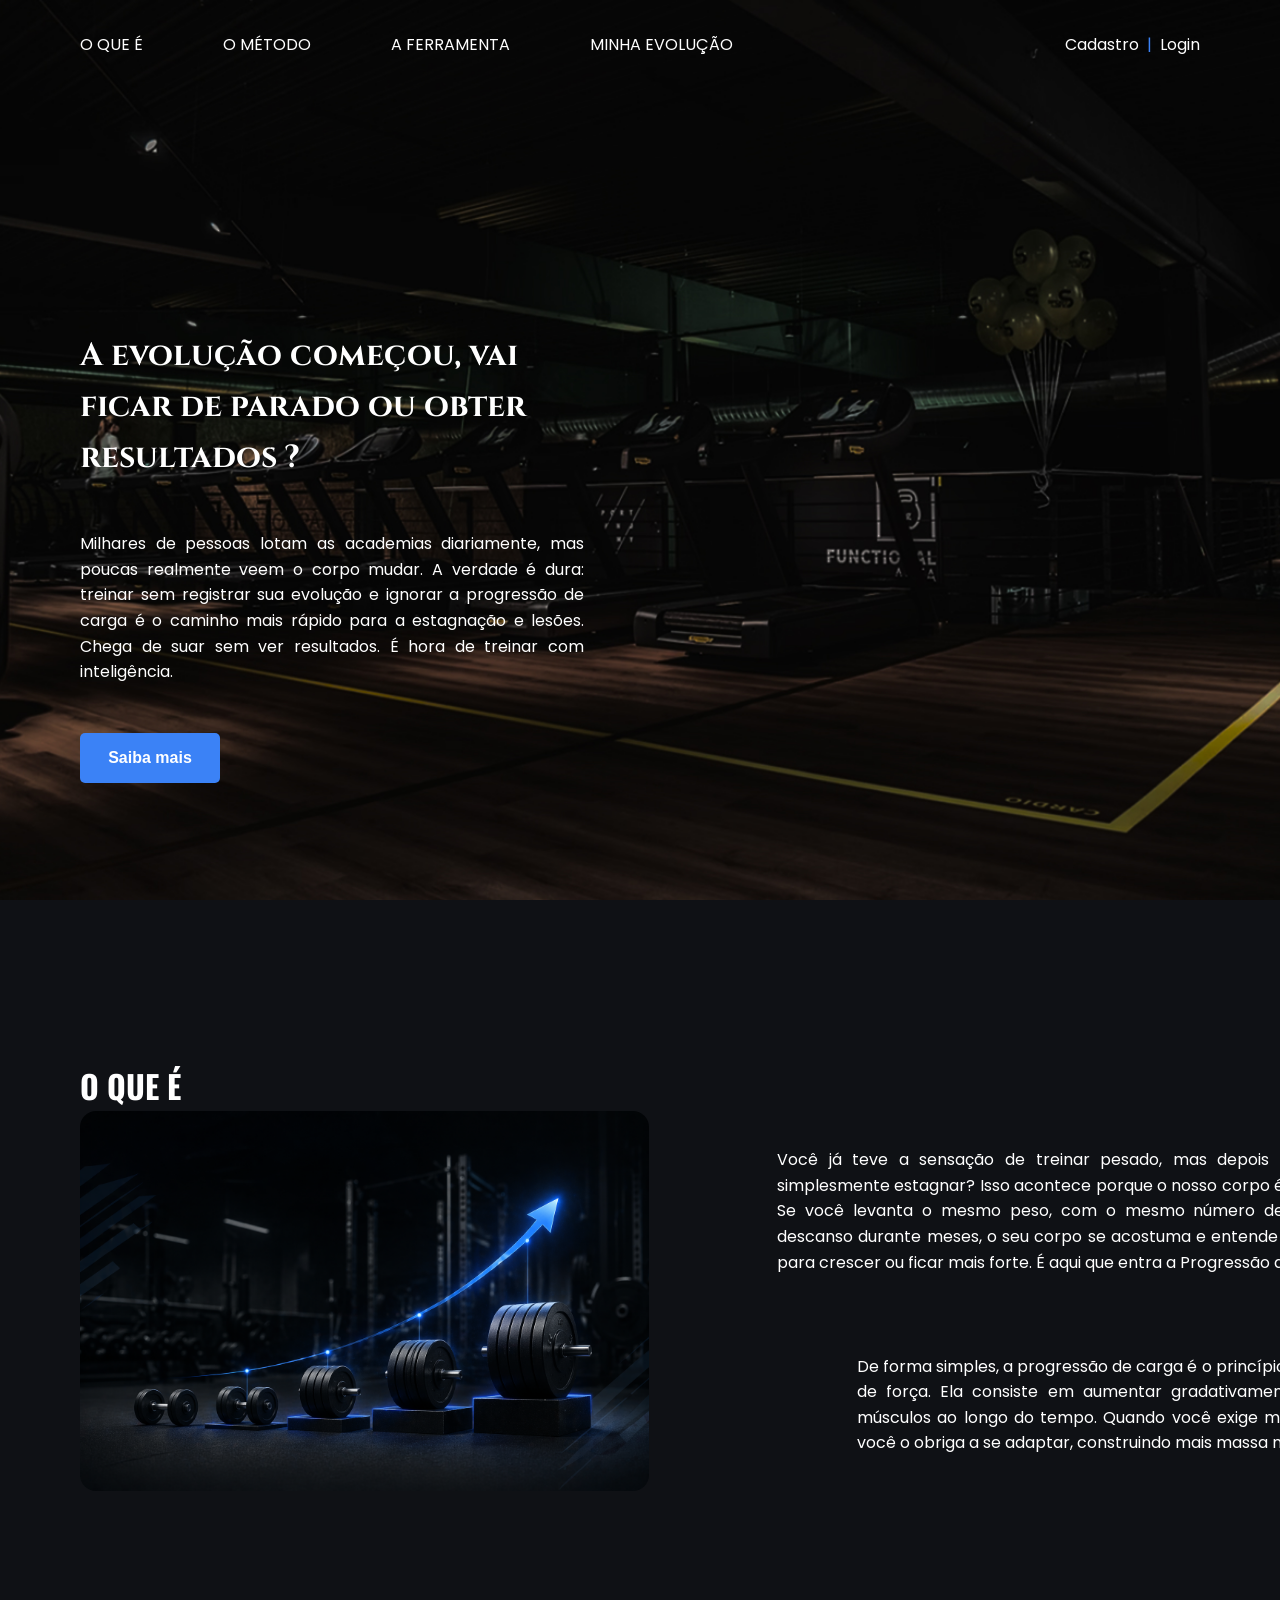
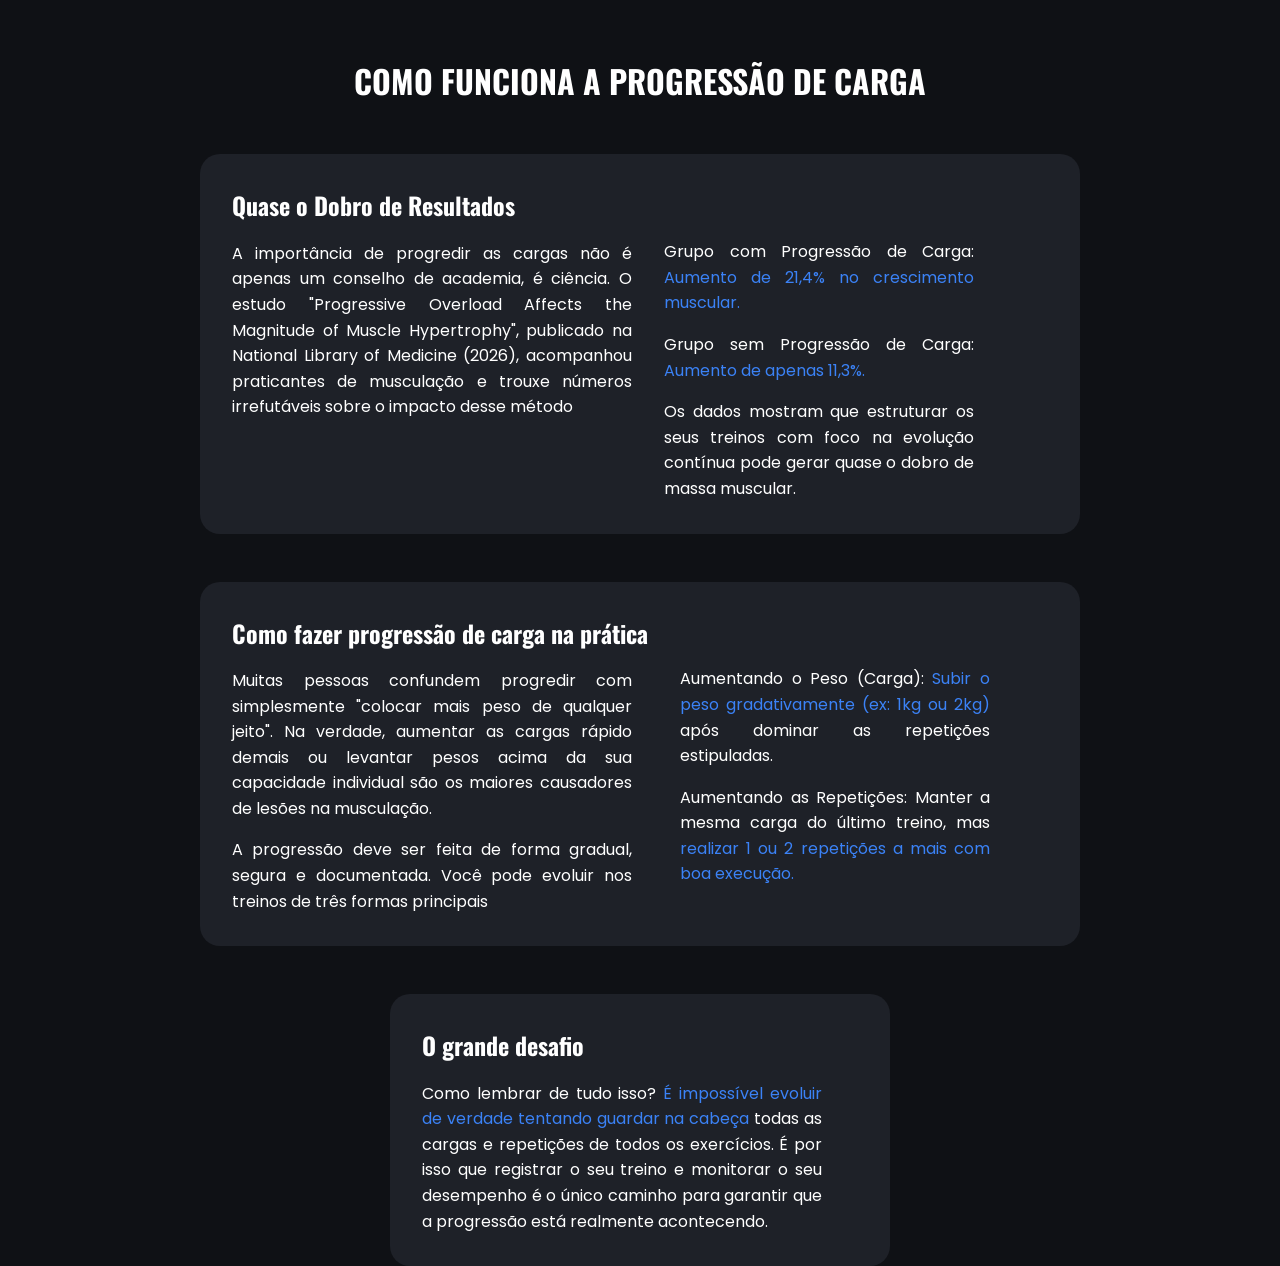
==== website/public/index.html @ 07f5a895 "feat: adicionando index.html, global css e index.css, site disponível até como funciona a progressão" ====
<!DOCTYPE html>
<html lang="en">

<head>
    <!-- Meta -->
    <meta charset="UTF-8"> <!--UTF-8 utilizado para codificação de caracteres-->
    <meta name="viewport" content="width=device-width, initial-scale=1.0"> <!--Responsividade-->

    <!-- Adicionados para gerenciar meta dados da página HTML -->
    <meta name="description" content="Site para registro de progressão de carga voltado para praticantes de academia">
    <meta http-equiv="X-UA-Compatible" content="ie=edge">
    <!-- Força navegador emular utilizando o motor mais moderno possível -->
    <meta name="keywords" content="academia, gym, myGym, progressão de carga, ">
    <!--Palavras chaves para o site ser encontrado-->

    <!-- Titúlo do site -->
    <title>My Gym</title>

    <!-- Style CSS -->
    <link rel="stylesheet" href="css/global.css">
    <link rel="stylesheet" href="css/index.css">
</head>

<body>
    <div class="container_hero">
        <header>
            <nav>
                <ul class="menu_item">
                    <li class="list_item"> <a href="">O que é</a></li>
                    <li class="list_item"><a href="">O método</a></li>
                    <li class="list_item"><a href="">A ferramenta</a></li>
                    <li class="list_item"><a href="">Minha evolução</a></li>
                </ul>
                <ul class="menu_item menu_login">
                    <li class="list_item"><a href="">Cadastro</a></li>
                    <li class="list_item highlight_color">|</li>
                    <li class="list_item"><a href="">Login</a></li>
                </ul>
            </nav>
        </header>

        <section class="content_hero">
            <h1 class="title_hero">A evolução começou, vai ficar de parado ou obter resultados ?</h1>
            <p class="text_hero">Milhares de pessoas lotam as academias diariamente, mas poucas realmente veem o
                corpo mudar. A verdade é dura: treinar sem registrar sua evolução e ignorar a progressão de carga é
                o caminho mais rápido para a estagnação e lesões. Chega de suar sem ver resultados. É hora de
                treinar com inteligência.</p>
            <button class="button">Saiba mais</button>
        </section>
    </div>

    <main>
        <article class="container_what">
            <div>
                <h1>O QUE É</h1>
                <figure>
                    <img src="assets/imagem_progressa_peso.png" title="Progressão de carga"
                        alt="Anilhas aumentando o peso">
                </figure>
            </div>

            <section class="section_what">
                <p>Você já teve a sensação de treinar pesado, mas depois de algumas semanas o seu corpo simplesmente
                    estagnar? Isso acontece porque o nosso corpo é uma máquina de adaptação incrível. Se você levanta o
                    mesmo peso, com o mesmo número de repetições e o mesmo tempo de descanso durante meses, o seu corpo
                    se acostuma e entende que não precisa mais gastar energia para crescer ou ficar mais forte. É aqui
                    que entra a Progressão de Carga.</p>

                <p>De forma simples, a progressão de carga é o princípio fundamental da musculação e do treinamento de
                    força. Ela consiste em aumentar gradativamente o estímulo e o desafio imposto aos seus músculos ao
                    longo do tempo. Quando você exige mais do seu corpo do que ele está acostumado, você o obriga a se
                    adaptar, construindo mais massa muscular e ganhando mais força.</p>
            </section>
        </article>

        <article class="container_progression">
            <h1>COMO FUNCIONA A PROGRESSÃO DE CARGA</h1>
            <section class="card_progression">
                <div class="content_progression">
                    <h2>Quase o Dobro de Resultados</h2>
                    <p>A importância de progredir as cargas não é apenas um conselho de academia, é ciência. O estudo
                        "Progressive Overload Affects the Magnitude of Muscle Hypertrophy", publicado na National
                        Library of Medicine (2026), acompanhou praticantes de musculação e trouxe números irrefutáveis
                        sobre o impacto desse método</p>
                </div>
                <div class="content_progression_response">
                    <p>Grupo com Progressão de Carga: <span class="highlight_color">Aumento de 21,4% no crescimento muscular.</span></p>
                    <p>Grupo sem Progressão de Carga: <span class="highlight_color">Aumento de apenas 11,3%.</span></p>
                    <p>Os dados mostram que estruturar os seus treinos com foco na evolução contínua pode gerar quase o
                        dobro de massa muscular.</p>
                </div>
            </section>
            <section class="card_progression">
                <div class="content_progression">
                    <h2>Como fazer progressão de carga na prática</h2>
                    <p>Muitas pessoas confundem progredir com simplesmente "colocar mais peso de qualquer jeito". Na
                        verdade, aumentar as cargas rápido demais ou levantar pesos acima da sua capacidade individual
                        são os maiores causadores de lesões na musculação.</p>
                    <p>A progressão deve ser feita de forma gradual, segura e documentada. Você pode evoluir nos treinos
                        de três formas principais</p>
                </div>
                <div class="content_progression_response">
                    <p>Aumentando o Peso (Carga): <span class="highlight_color">Subir o peso gradativamente (ex: 1kg ou 2kg) </span>após dominar
                        as repetições estipuladas.</p>
                    <p>Aumentando as Repetições: Manter a mesma carga do último treino, mas <span class="highlight_color">realizar 1 ou 2
                            repetições a mais com boa execução.</span></p>
                </div>
            </section>
            <section class="card_progression card_progression_less">
                <div class="content_progression">
                    <h2>O grande desafio</h2>
                    <p>Como lembrar de tudo isso? <span class="highlight_color">É impossível evoluir de verdade tentando guardar na cabeça</span> todas as cargas e repetições de todos os exercícios. É por isso que registrar o seu treino e monitorar o seu desempenho é o único caminho para garantir que a progressão está realmente acontecendo.</p>
                </div>
            </section>
        </article>

    </main>
</body>

</html>
---- website/public/css/global.css ----
* {
    margin: 0;
    padding: 0;
    list-style-type: none;
    text-decoration: none;
    box-sizing: border-box;
}
---- website/public/css/index.css ----
@import url('https://fonts.googleapis.com/css2?family=Montserrat:ital,wght@0,100..900;1,100..900&display=swap');
@import url('https://fonts.googleapis.com/css2?family=Montserrat:ital,wght@0,100..900;1,100..900&family=Oswald:wght@200..700&display=swap');
@import url('https://fonts.googleapis.com/css2?family=Cinzel:wght@400..900&family=Montserrat:ital,wght@0,100..900;1,100..900&family=Oswald:wght@200..700&display=swap');
@import url('https://fonts.googleapis.com/css2?family=Cinzel:wght@400..900&family=Montserrat:ital,wght@0,100..900;1,100..900&family=Oswald:wght@200..700&family=Poppins:ital,wght@0,100;0,200;0,300;0,400;0,500;0,600;0,700;0,800;0,900;1,100;1,200;1,300;1,400;1,500;1,600;1,700;1,800;1,900&display=swap');

/* Colocando as variáveis de cores */
:root {
    --bg-primary: #0F1115;
    --bg-secondary: #1E2128;
    --highlight-color: #3B82F6;
    --highlight-color-hover: #60A5FA;
    --text-dark: #FFF
}


/* Estilizando cor de fundo do body */
body {
    background-color: var(--bg-primary);
}

/* Estilizando cor do texto */
h1,
p,
li,
a,
h2 {
    color: var(--text-dark);
    line-height: 1.6;
}

/* Estilizando tamanho da fonte, alinhamento e qual fonte será utilizada no pagrafo e lista */
p,
li {
    text-align: justify;
    font-size: 1rem;
    font-family: poppins, Arial, Helvetica, sans-serif;
}


/* Estilizando tamanho da fonte e familia do h1 */
h1 {
    font-size: 2rem;
    font-family: oswald, Arial, Helvetica, sans-serif;
    font-weight: bold;
}

h2 {
    font-size: 1.5rem;
    font-family: oswald, Arial, Helvetica, sans-serif;
    font-weight: bold;
}

/* Estilizando familida da fonte do titulo de destaque */
.title_hero {
    font-family: cinzel, Arial, Helvetica, sans-serif;
}

/* Transição para troca de cor */
a {
    transition: 0.5s;
}

/* Cor quando o usuário passar o mouse e transição para troca de cor */
a:hover {
    transition: 0.5s;
    color: var(--highlight-color-hover);
}

/* Button padrão */
.button {
    background-color: var(--highlight-color);
    color: var(--text-dark);
    border: none;
    border-radius: 5px;
    padding: 1rem;
    width: 140px;
    font-weight: bold;
    font-size: 1rem;
    transition: 0.5s;
    cursor: pointer;
}

/* Margin padrão */
nav,
.content_hero,
.container_what {
    margin: 0 5rem;
}

/* Button hover padrão */
.button:hover {
    background-color: var(--highlight-color-hover);
    transition: 0.5s;
}

/* Começo das estilizações por body */

/* Estilização container hero */
.container_hero {
    height: 100vh;
    width: 100%;
    background-image: url('../assets/gym_hero.jpg');
    background-size: cover;
    background-position: center;
    background-repeat: no-repeat;
    display: flex;
    flex-direction: column;
    gap: 15rem;
    margin-bottom: 10rem;
}

/* Estilização da nav bar */
nav {
    display: flex;
    justify-content: space-between;
    padding: 2rem 0;
}

/* Estilização dos itens do menu da nav bar */
.menu_item {
    display: flex;
    justify-content: space-around;
    gap: 5rem;
    text-transform: uppercase;
}

/* Estilização do login */
.menu_login {
    gap: 0.5rem;
    text-transform: none;
}

/* Estilização do "|" */
.highlight_color {
    color: var(--highlight-color);
}


/* Conteudo da hero, texto contextualizando */
.content_hero {
    display: flex;
    flex-direction: column;
    gap: 1rem;
    width: 31.5rem;
    gap: 3rem;
}

/* Estilização do main */
main {
    display: flex;
    flex-direction: column;
    gap: 10rem;
}


/* Começo da estilização da seção O que é */

/* Estilização do container o que é */
.container_what {
    display: flex;
    gap: 3rem;
}

/* Seção do o que é, onde contém os textos */
.section_what {
    display: flex;
    flex-direction: column;
    justify-content: space-around;
    align-items: center;
    margin-top: 3rem;
}

/* Limitando largura dos textos */
.section_what p {
    width: 50rem;
}

/* Margin no ultimo p */
.section_what p:last-child {
    margin-left: 10rem;
}

/* Configuração da imagem */
.container_what img {
    width: 569px;
    height: 380px;
    border-radius: 1rem;
}

/* Começo da seção como funciona a progressão de carga */
.container_progression {
    display: flex;
    flex-direction: column;
    gap: 3rem;
    justify-content: center;
    align-items: center;
}

.card_progression {
    background-color: var(--bg-secondary);
    padding: 2rem;
    width: 880px;
    border-radius: 20px;
    display: flex;
    gap: 2rem;
}

.content_progression_response,
.content_progression {
    display: flex;
    flex-direction: column;
    gap: 1rem;
}

.card_progression_less {
    width: 500px;
}

.card_progression p {
    width: 400px;
}

.content_progression_response {
    margin-top: 3.3rem;
}

.content_progression_response p {
    width: 310px;
}
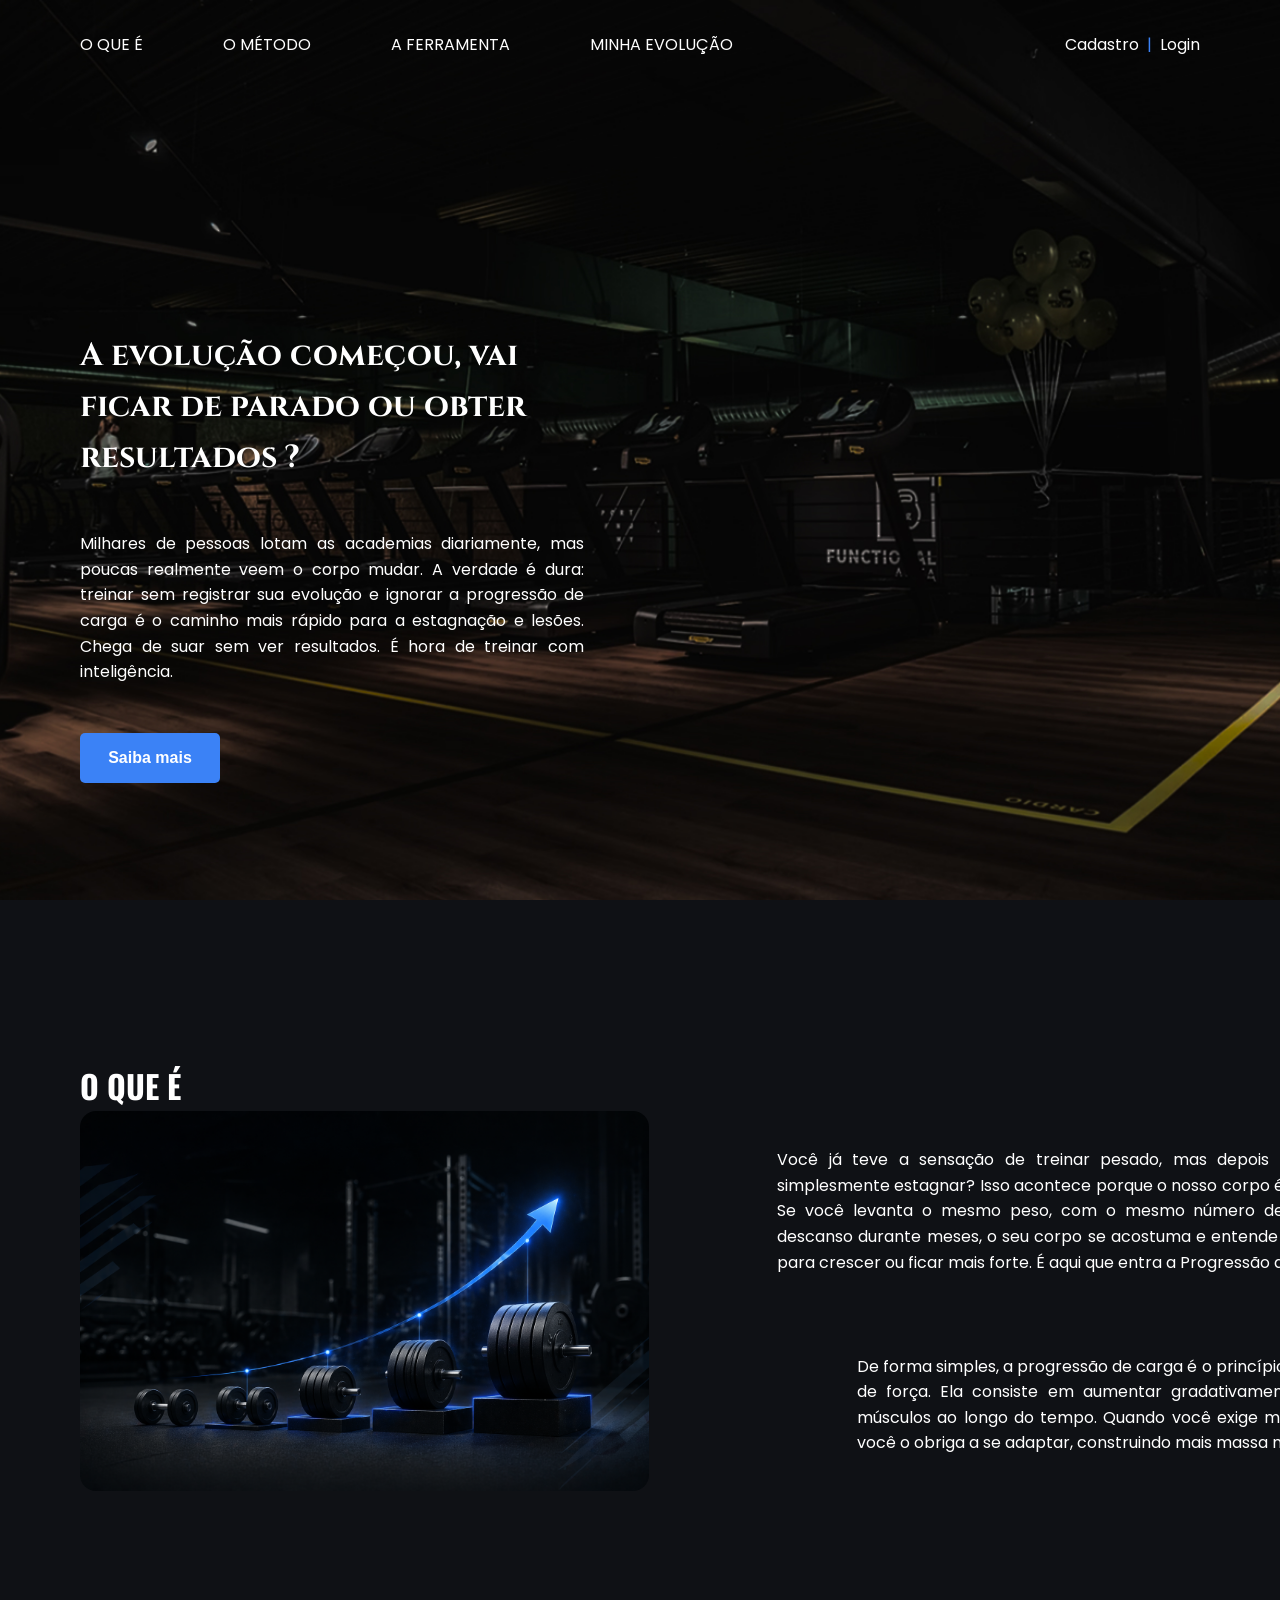
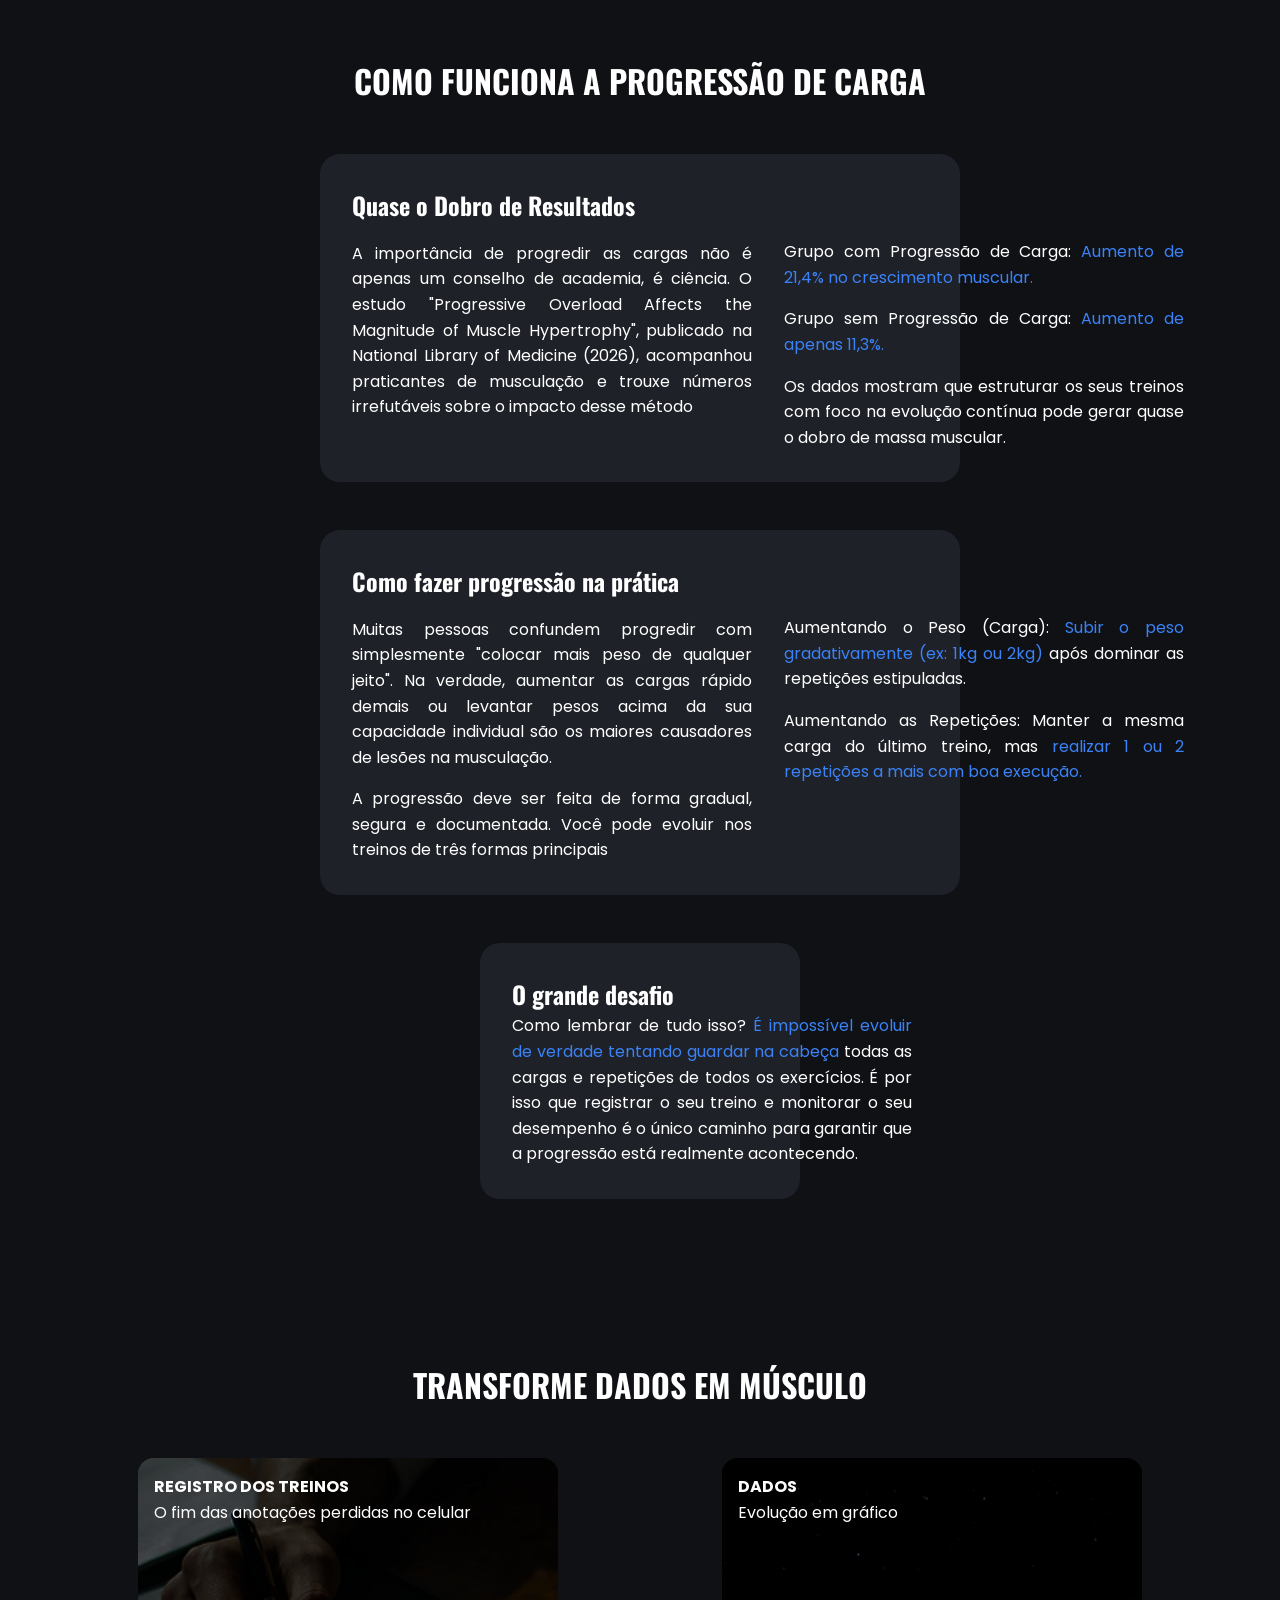
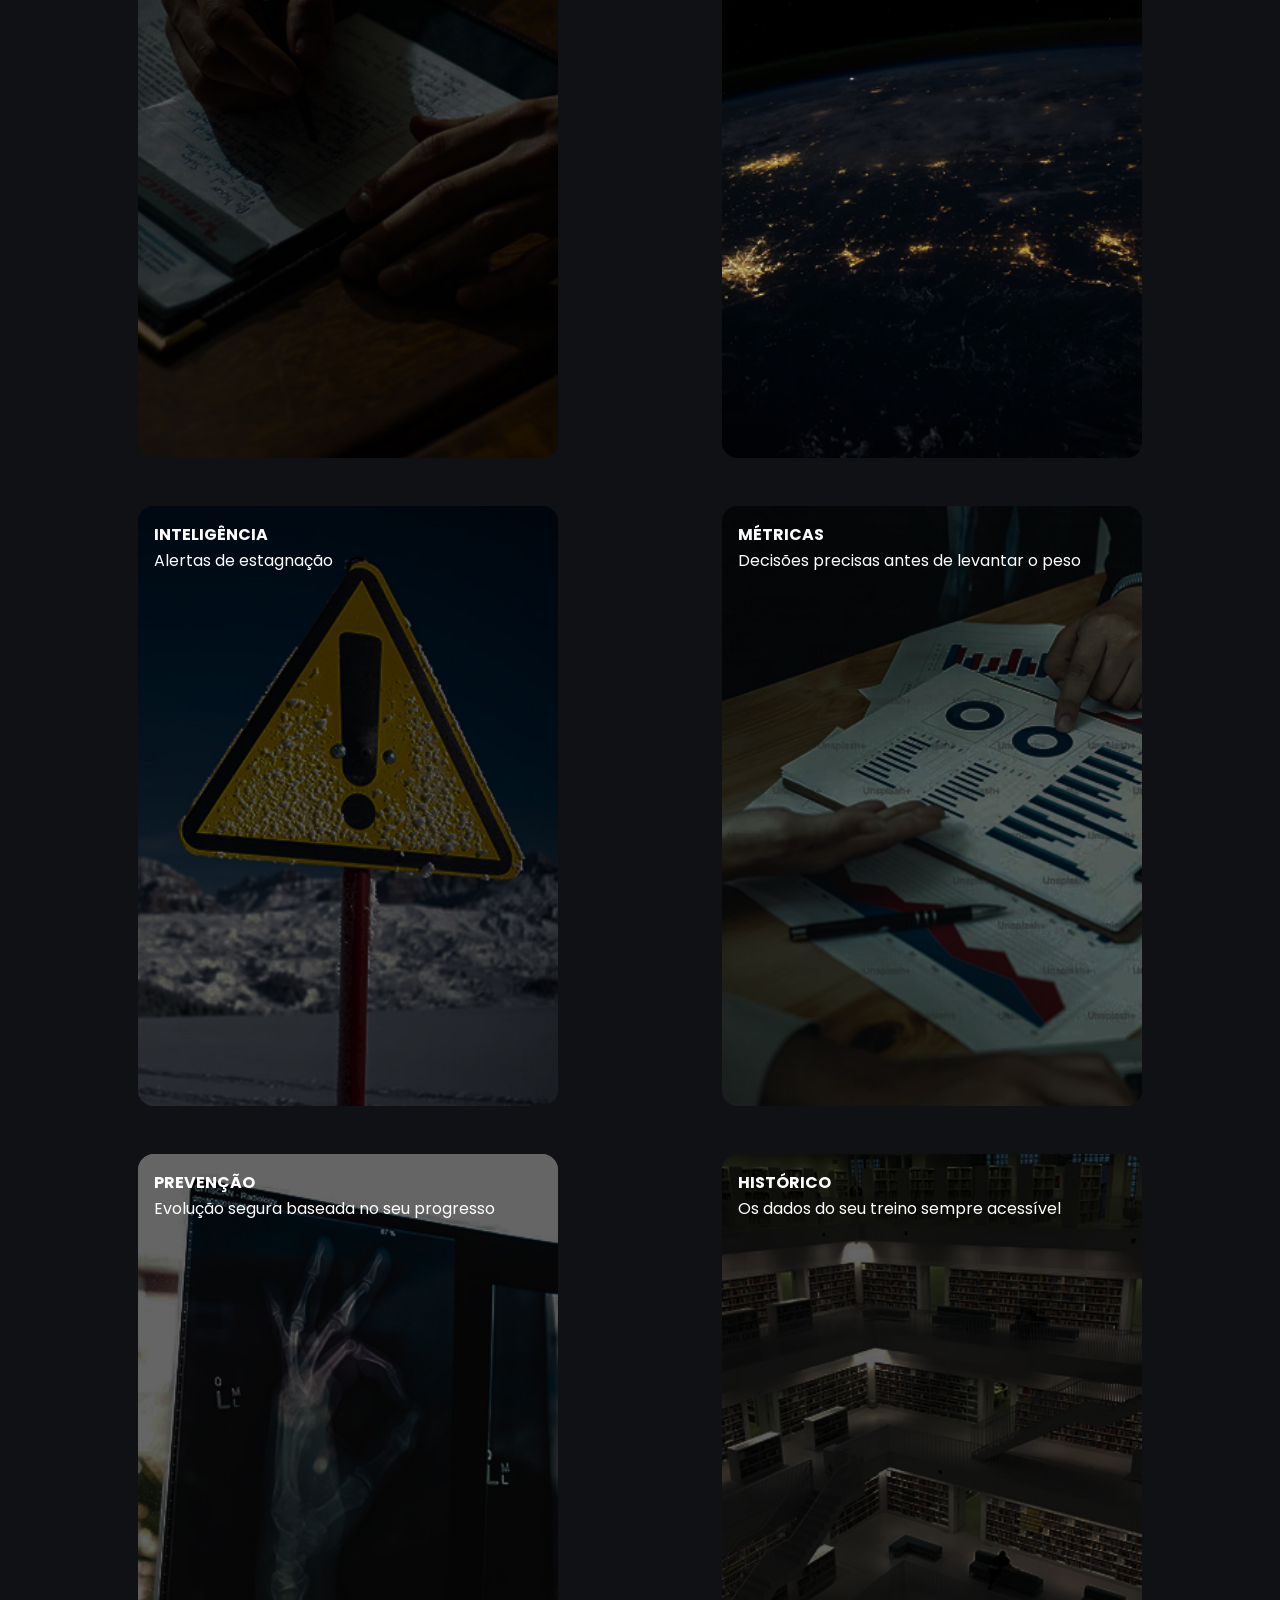
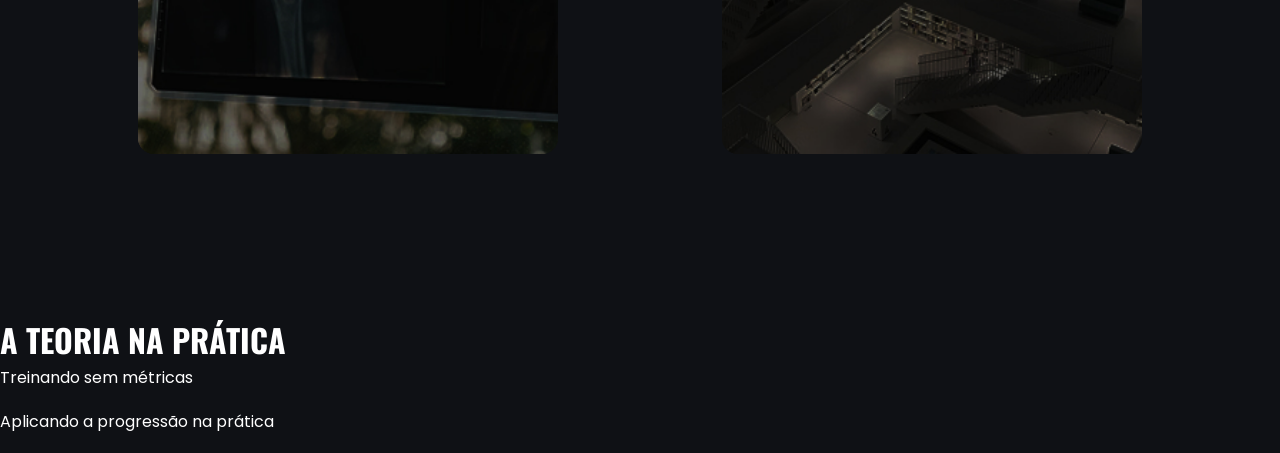
==== commit 63d7ffb4: "feat: adicionando as duas ultimas seções de conteúdo do site no html, estilizando a seção sobre a fe" ====
--- a/website/public/index.html
+++ b/website/public/index.html
@@ -84,7 +84,8 @@
                         sobre o impacto desse método</p>
                 </div>
                 <div class="content_progression_response">
-                    <p>Grupo com Progressão de Carga: <span class="highlight_color">Aumento de 21,4% no crescimento muscular.</span></p>
+                    <p>Grupo com Progressão de Carga: <span class="highlight_color">Aumento de 21,4% no crescimento
+                            muscular.</span></p>
                     <p>Grupo sem Progressão de Carga: <span class="highlight_color">Aumento de apenas 11,3%.</span></p>
                     <p>Os dados mostram que estruturar os seus treinos com foco na evolução contínua pode gerar quase o
                         dobro de massa muscular.</p>
@@ -92,7 +93,7 @@
             </section>
             <section class="card_progression">
                 <div class="content_progression">
-                    <h2>Como fazer progressão de carga na prática</h2>
+                    <h2>Como fazer progressão na prática</h2>
                     <p>Muitas pessoas confundem progredir com simplesmente "colocar mais peso de qualquer jeito". Na
                         verdade, aumentar as cargas rápido demais ou levantar pesos acima da sua capacidade individual
                         são os maiores causadores de lesões na musculação.</p>
@@ -100,20 +101,104 @@
                         de três formas principais</p>
                 </div>
                 <div class="content_progression_response">
-                    <p>Aumentando o Peso (Carga): <span class="highlight_color">Subir o peso gradativamente (ex: 1kg ou 2kg) </span>após dominar
+                    <p>Aumentando o Peso (Carga): <span class="highlight_color">Subir o peso gradativamente (ex: 1kg ou
+                            2kg) </span>após dominar
                         as repetições estipuladas.</p>
-                    <p>Aumentando as Repetições: Manter a mesma carga do último treino, mas <span class="highlight_color">realizar 1 ou 2
+                    <p>Aumentando as Repetições: Manter a mesma carga do último treino, mas <span
+                            class="highlight_color">realizar 1 ou 2
                             repetições a mais com boa execução.</span></p>
                 </div>
             </section>
             <section class="card_progression card_progression_less">
-                <div class="content_progression">
+                <div>
                     <h2>O grande desafio</h2>
-                    <p>Como lembrar de tudo isso? <span class="highlight_color">É impossível evoluir de verdade tentando guardar na cabeça</span> todas as cargas e repetições de todos os exercícios. É por isso que registrar o seu treino e monitorar o seu desempenho é o único caminho para garantir que a progressão está realmente acontecendo.</p>
-                </div>
-            </section>
-        </article>
-
+                    <p>Como lembrar de tudo isso? <span class="highlight_color">É impossível evoluir de verdade tentando
+                            guardar na cabeça</span> todas as cargas e repetições de todos os exercícios. É por isso que
+                        registrar o seu treino e monitorar o seu desempenho é o único caminho para garantir que a
+                        progressão está realmente acontecendo.</p>
+                </div>
+            </section>
+        </article>
+
+        <article class="container_tool">
+            <h1>TRANSFORME DADOS EM MÚSCULO</h1>
+            <div class="container_card_data">
+                <div class="card_data register">
+                    <div class="content_data">
+                        <p class="bolder">REGISTRO DOS TREINOS</p>
+                        <p class="context">O fim das anotações perdidas no celular</p>
+                        <p class="desc"> Suas anotações de treinos ficam organizadas em um só lugar, sem risco de perder
+                            informações importantes. Acesse seu histórico sempre que precisar e acompanhe sua evolução
+                            com clareza.</p>
+                    </div>
+                </div>
+                <div class="card_data data">
+                    <div class="content_data">
+                        <p class="bolder">DADOS</p>
+                        <p class="context">Evolução em gráfico</p>
+                        <p class="desc"> Transforme seus treinos em dados visuais. Com nossos gráficos de linhas e
+                            barras mostraram sua evolução em cargas e repetições, facilitando a identificação de
+                            progresso ou estagnação.
+                        </p>
+                    </div>
+                </div>
+                <div class="card_data intelligent">
+                    <div class="content_data">
+                        <p class="bolder">INTELIGÊNCIA</p>
+                        <p class="context">Alertas de estagnação</p>
+                        <p class="desc">Nosso sistema analisa seu desempenho e identifica semanas que voce não progrediu
+                            ou regrediu, gerando alertas quando ocorrer, para voce analisar o motivo daquele desempenho
+                        </p>
+                    </div>
+                </div>
+                <div class="card_data metric">
+                    <div class="content_data">
+                        <p class="bolder">MÉTRICAS</p>
+                        <p class="context">Decisões precisas antes de levantar o peso</p>
+                        <p class="desc">Acompanhe indicadores importantes do seu treino e tome decisões mais assertivas.
+                            Nosso sistema deixa seu desempenho centralizado e as informações claras, possibilidando uma
+                            leitura rápida</p>
+                    </div>
+                </div>
+                <div class="card_data prevetion">
+                    <div class="content_data">
+                        <p class="bolder">PREVENÇÃO</p>
+                        <p class="context">Evolução segura baseada no seu progresso
+                        </p>
+                        <p class="desc">Evite lesões e treinos exagerados com base no seu histórico. Com um sistema
+                            visual, voce consegue identificar se consegue ou não realizar aquela carga, sem ficar no
+                            achismo de qual o seu peso ideal</p>
+                    </div>
+                </div>
+                <div class="card_data history">
+                    <div class="content_data">
+                        <p class="bolder">HISTÓRICO</p>
+                        <p class="context">Os dados do seu treino sempre acessível</p>
+                        <p class="desc">Tenha acesso completo ao seu histórico de treinos a qualquer momento. Consulte
+                            sessões anteriores, compare resultados e mantenha consistência na sua evolução.
+                        </p>
+                    </div>
+                </div>
+            </div>
+        </article>
+
+        <article class="container_evolution">
+            <h1>A TEORIA NA PRÁTICA</h1>
+            <section>
+                <div>
+                    <p>Treinando sem métricas</p>
+                    <figcaption>
+                        <img src="" alt="">
+                    </figcaption>
+                </div>
+                <div>
+                    <p>Aplicando a progressão na prática</p>
+                    <figcaption>
+                        <img src="" alt="">
+                    </figcaption>
+                </div>
+            </section>
+        </article>
     </main>
 </body>
 
--- a/website/public/css/index.css
+++ b/website/public/css/index.css
@@ -44,6 +44,8 @@
     font-weight: bold;
 }
 
+
+/* Estilizando o h2 */
 h2 {
     font-size: 1.5rem;
     font-family: oswald, Arial, Helvetica, sans-serif;
@@ -83,7 +85,8 @@
 /* Margin padrão */
 nav,
 .content_hero,
-.container_what {
+.container_what,
+.container_tool {
     margin: 0 5rem;
 }
 
@@ -91,6 +94,11 @@
 .button:hover {
     background-color: var(--highlight-color-hover);
     transition: 0.5s;
+}
+
+/* bolder */
+.bolder {
+    font-weight: bolder;
 }
 
 /* Começo das estilizações por body */
@@ -196,15 +204,18 @@
     align-items: center;
 }
 
+/* Cards explicando a progressão */
 .card_progression {
     background-color: var(--bg-secondary);
     padding: 2rem;
-    width: 880px;
+    width: 50%;
     border-radius: 20px;
     display: flex;
     gap: 2rem;
 }
 
+
+/* Conteúdo dos cards separado */
 .content_progression_response,
 .content_progression {
     display: flex;
@@ -212,18 +223,134 @@
     gap: 1rem;
 }
 
+
+/* Card menor */
 .card_progression_less {
-    width: 500px;
-}
-
+    width: 25%;
+}
+
+/* Largura do texto */
 .card_progression p {
     width: 400px;
 }
 
+/* Margin da resposta, essa é para nivelar os textos */
 .content_progression_response {
     margin-top: 3.3rem;
 }
 
-.content_progression_response p {
-    width: 310px;
+
+/* Container da parte falando sobre a ferramenta, 
+engloba container dos cards e h1 */
+.container_tool {
+    display: flex;
+    flex-direction: column;
+    gap: 3rem;
+    justify-content: center;
+}
+
+/* Centralizando h1 */
+.container_tool h1 {
+    text-align: center;
+}
+
+/* Container que cabe apenas os cards*/
+.container_card_data {
+    display: flex;
+    flex-wrap: wrap;
+    justify-content: space-around;
+    align-items: center;
+    gap: 3rem;
+}
+
+/* Colocando imagens de cada card */
+.register {
+    background-image: url('../assets/register.jpg');
+}
+
+.data {
+    background-image: url('../assets/data.jpg');
+}
+
+.intelligent {
+    background-image: url('../assets/alert.jpg');
+}
+
+.metric {
+    background-image: url('../assets/kpi.jpg');
+}
+
+.prevetion {
+    background-image: url('../assets/prevetion.jpg');
+}
+
+.history {
+    background-image: url('../assets/history.jpg');
+}
+
+/* Ajustando a imagem do card,
+altura, largura do card, borda arredondada,
+overflow hidden para não vazar o blur e a imagem dar zoom futuramente*/
+.card_data {
+    position: relative;
+    width: 420px;
+    height: 600px;
+    background-size: cover;
+    background-position: center;
+    border-radius: 1rem;
+    overflow: hidden;
+    padding: 1rem;
+}
+
+/* Criando pseudo elemento para ser o blur,
+posição absoluta, posiciona em cima do card_data
+transição para a animação 
+inset diz que tem um elemento ali e que ele prenche todo o espaço
+background inherit fala para pegar o background do card_data, como a imagem, cover, center*/
+.card_data::before {
+    content: "";
+    position: absolute;
+    inset: 0;
+    background: inherit;
+    filter: blur(0px);
+    transition: 1s;
+}
+
+/* Conteúdo do card */
+.content_data {
+    position: relative;
+    transition: 0.5s;
+    color: white;
+}
+
+/* Adicionando quando passa o mouse: 
+efeito de desfoque (blur),
+escurecendo a foto para facilitar leitura,
+aumentando a escada da foto, efeito de zoom da imagem por conta do overflow hidden*/
+.card_data:hover::before {
+    filter: blur(8px) brightness(0.5);
+    transform: scale(1.1);
+}
+
+/* Transição no context para ele não voltar direto */
+.card_data .context{
+    transition: 1s;
+}
+
+/* Tirando o context, efeito de sumindo */
+.card_data:hover .context{
+    transition: 1s;
+    opacity: 0;
+}
+
+/* Descrição presente no site, mas não podendo ser vista */
+.card_data .desc {
+    transition: 1s;
+    opacity: 0;
+}
+
+/* Descrição podendo ser vista qunado passa o mouse */
+.card_data:hover .desc {
+    opacity: 1;
+    transition: 1s;
 }
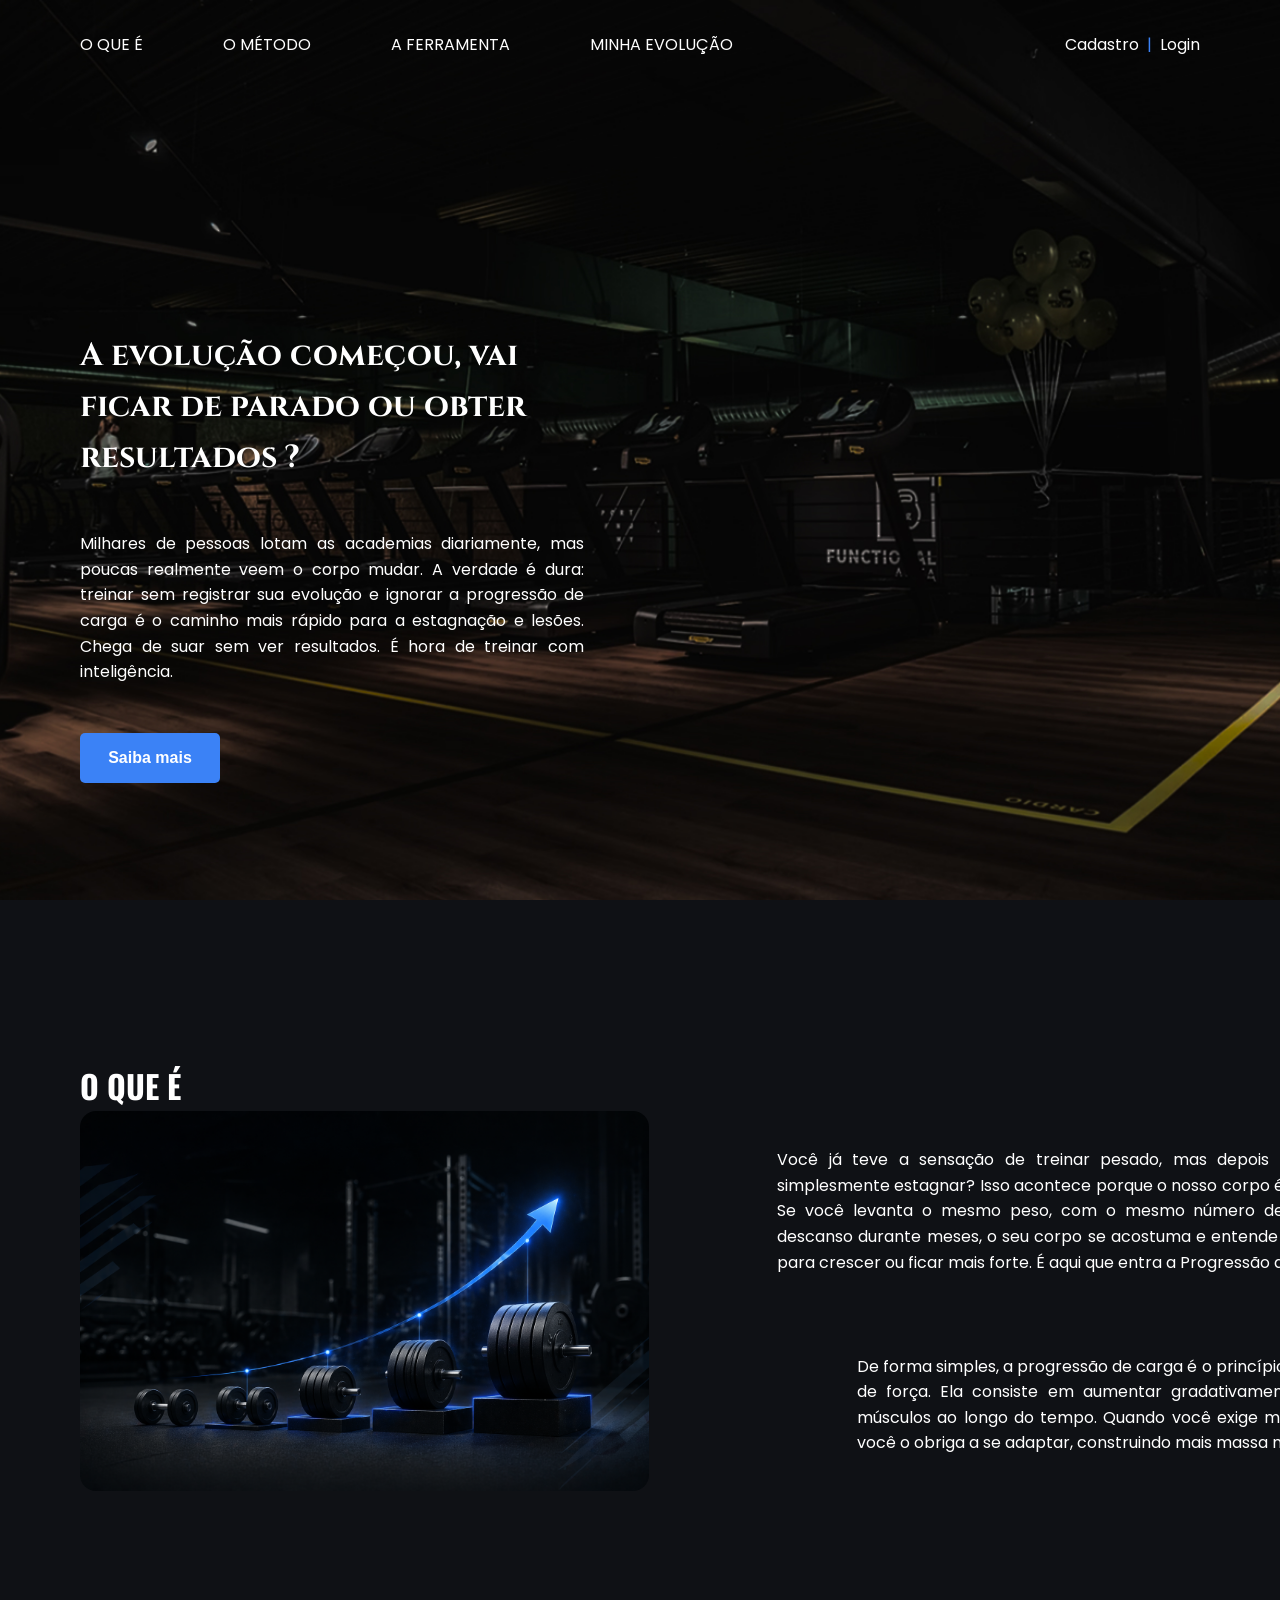
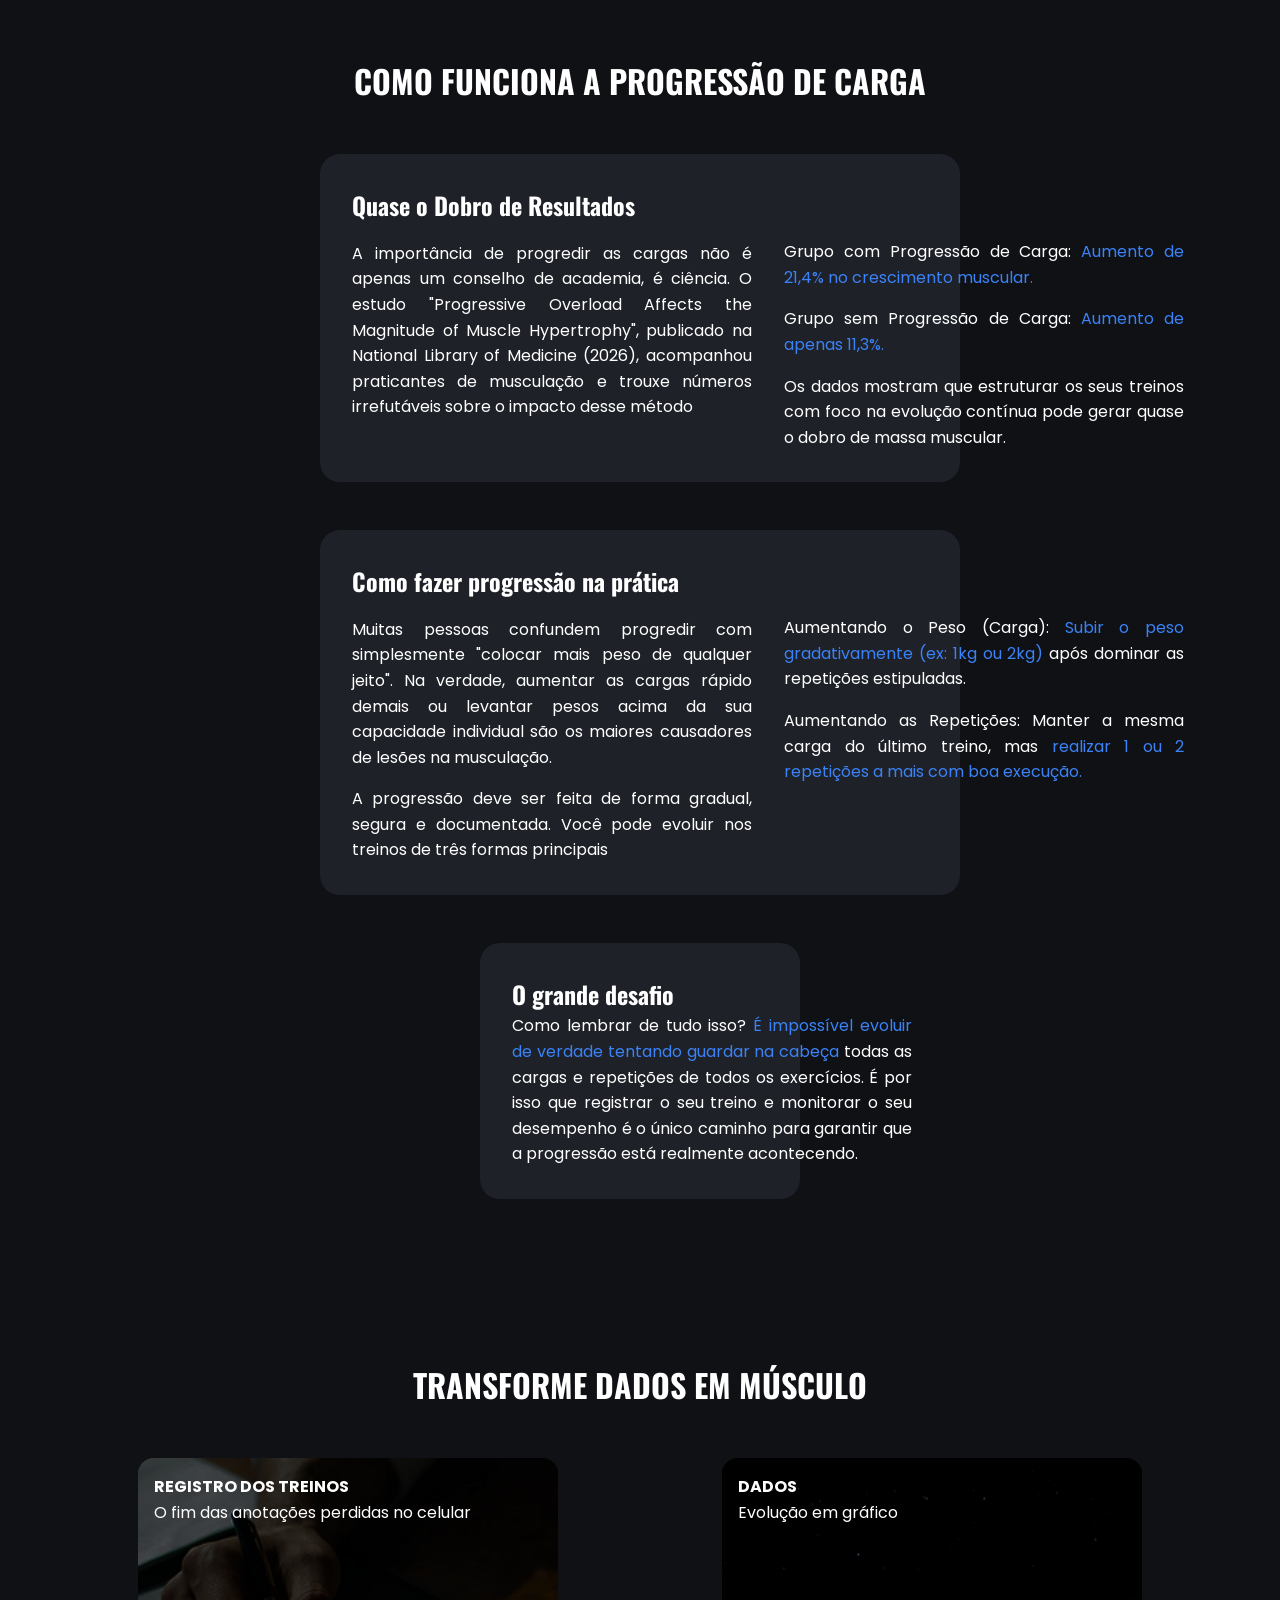
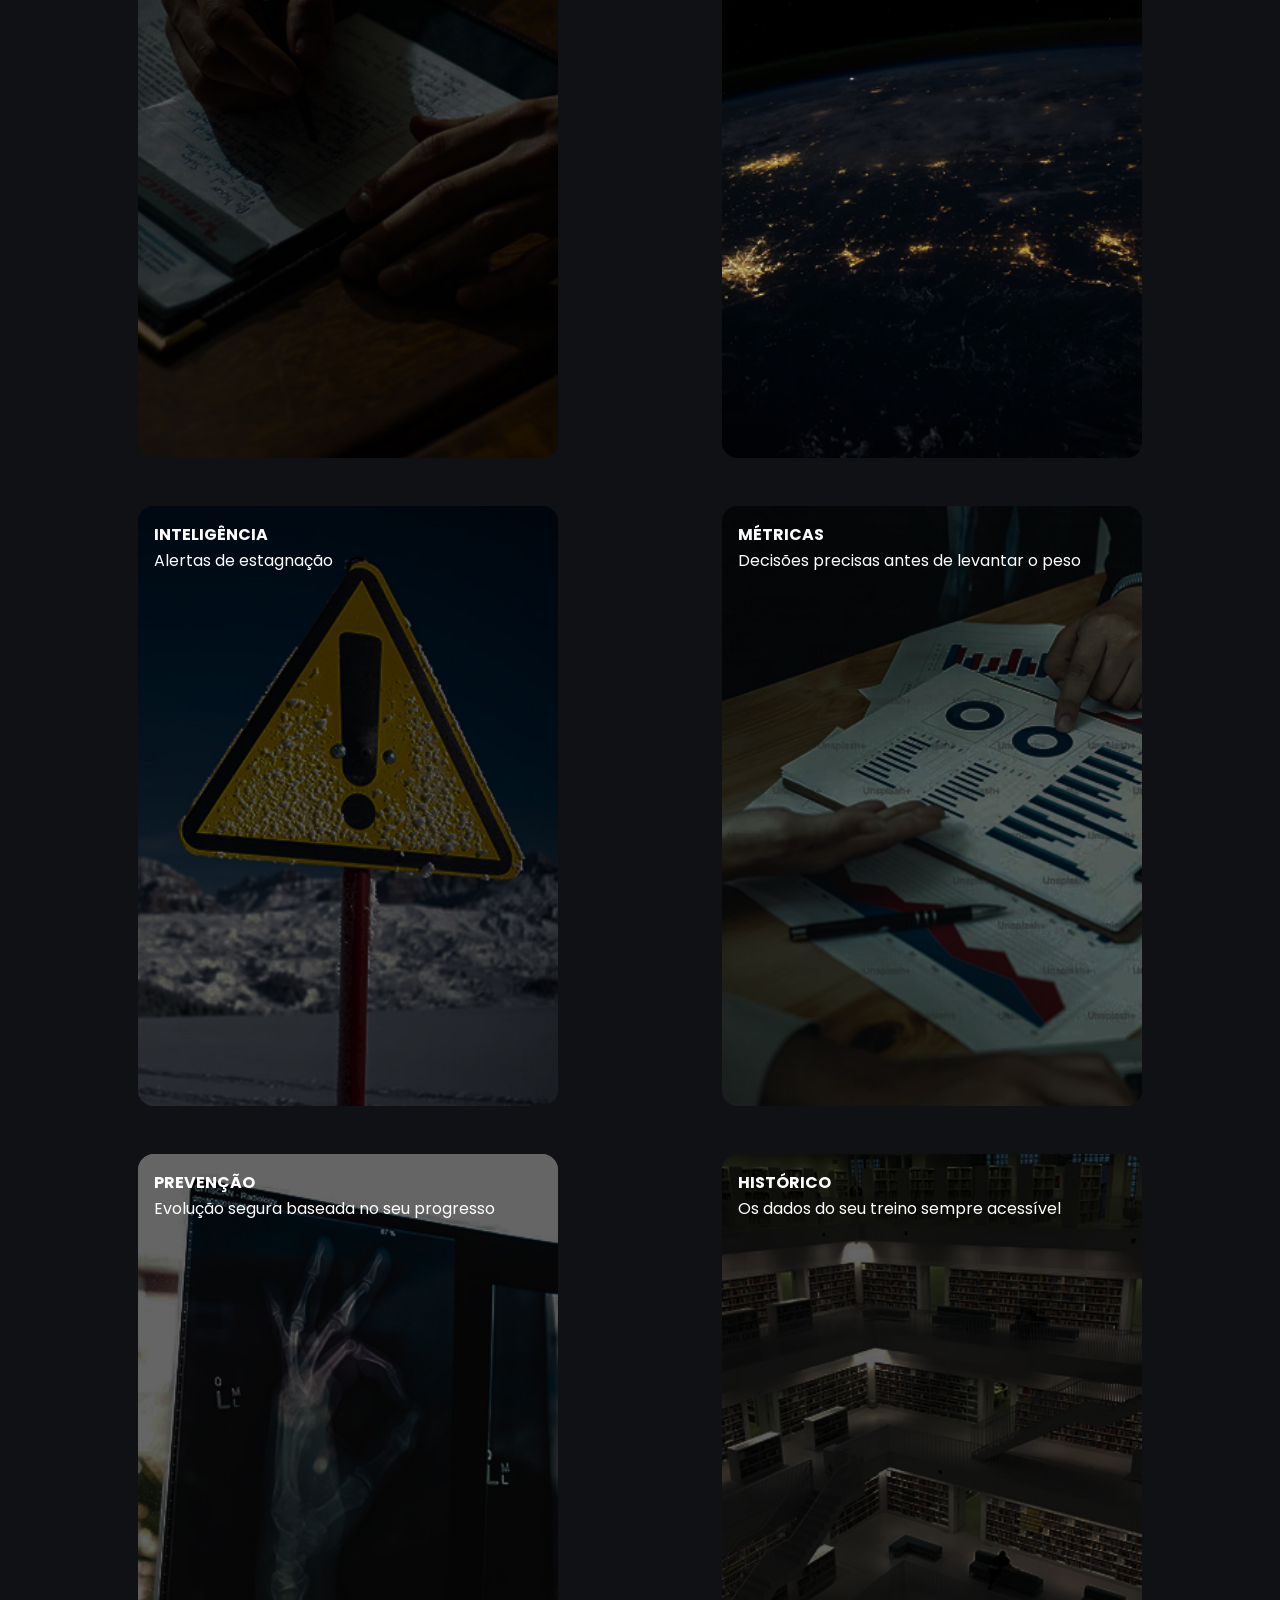
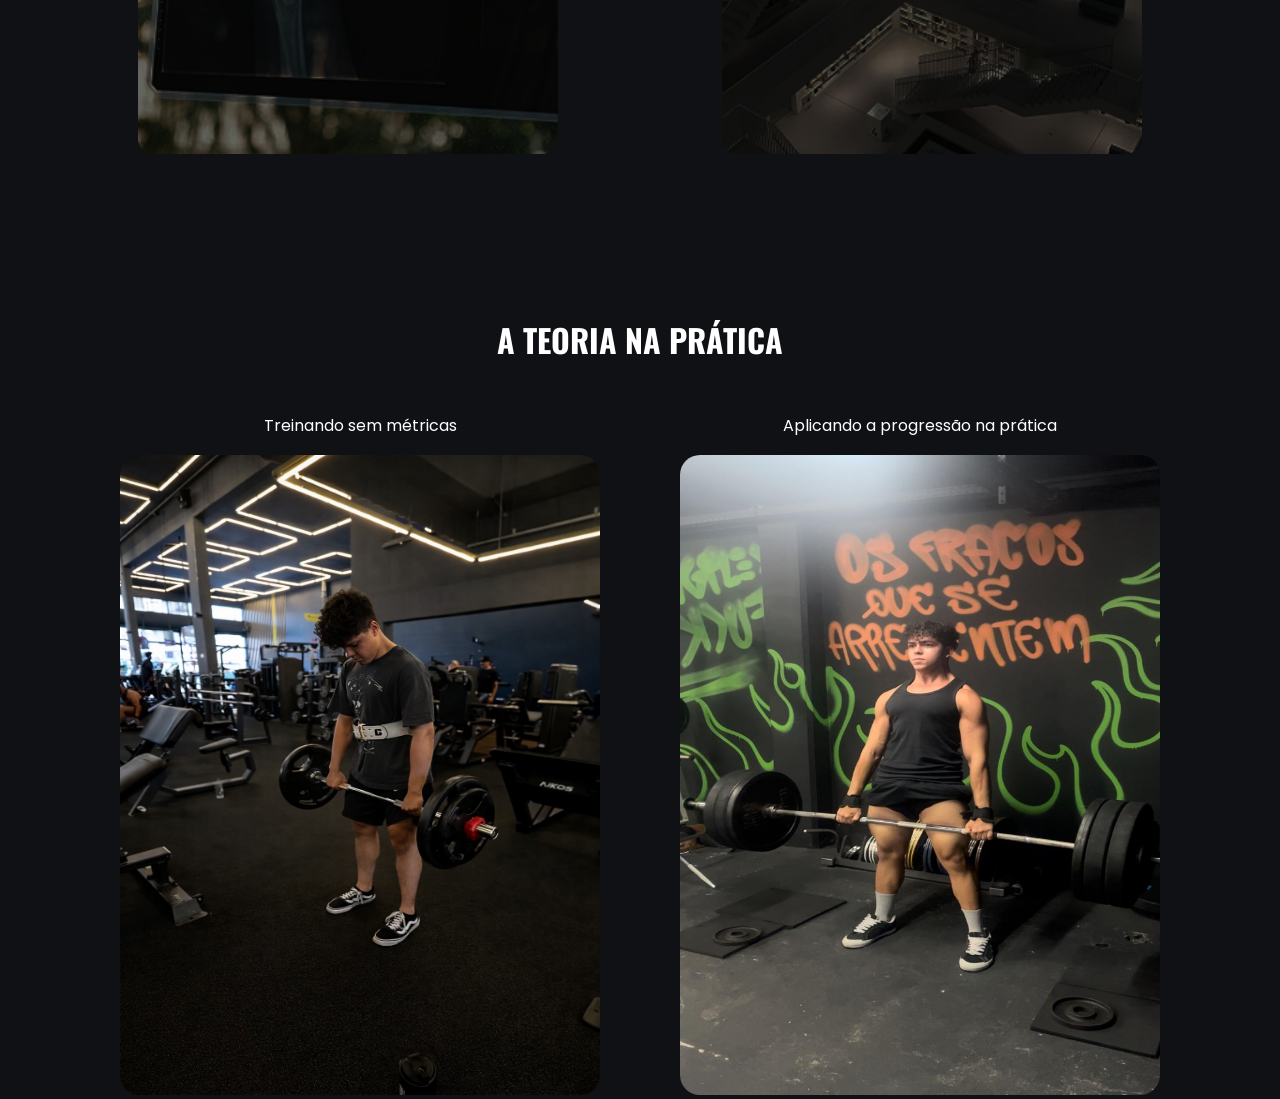
==== commit 22f3c18b: "feat: seção da teoria na prática, adicionando imagens css e html finalizado" ====
--- a/website/public/index.html
+++ b/website/public/index.html
@@ -184,17 +184,17 @@
 
         <article class="container_evolution">
             <h1>A TEORIA NA PRÁTICA</h1>
-            <section>
-                <div>
+            <section class="container_evolution_content">
+                <div class="content_evolution">
                     <p>Treinando sem métricas</p>
                     <figcaption>
-                        <img src="" alt="">
+                        <img src="assets/imagem_antes.png" title="Antes da progressão de carga" alt="Imagem antes da progressão de carga">
                     </figcaption>
                 </div>
-                <div>
+                <div class="content_evolution">
                     <p>Aplicando a progressão na prática</p>
                     <figcaption>
-                        <img src="" alt="">
+                        <img src="assets/imagem_depois.jpeg" title="Depois da progressão de carga" alt="Imagem depois da progressão de carga">
                     </figcaption>
                 </div>
             </section>
--- a/website/public/css/index.css
+++ b/website/public/css/index.css
@@ -42,6 +42,12 @@
     font-size: 2rem;
     font-family: oswald, Arial, Helvetica, sans-serif;
     font-weight: bold;
+}
+
+/* Centralizando h1 */
+.container_tool h1,
+.container_evolution h1 {
+    text-align: center;
 }
 
 
@@ -86,7 +92,8 @@
 nav,
 .content_hero,
 .container_what,
-.container_tool {
+.container_tool,
+.container_evolution {
     margin: 0 5rem;
 }
 
@@ -247,11 +254,6 @@
     flex-direction: column;
     gap: 3rem;
     justify-content: center;
-}
-
-/* Centralizando h1 */
-.container_tool h1 {
-    text-align: center;
 }
 
 /* Container que cabe apenas os cards*/
@@ -333,12 +335,12 @@
 }
 
 /* Transição no context para ele não voltar direto */
-.card_data .context{
+.card_data .context {
     transition: 1s;
 }
 
 /* Tirando o context, efeito de sumindo */
-.card_data:hover .context{
+.card_data:hover .context {
     transition: 1s;
     opacity: 0;
 }
@@ -353,4 +355,30 @@
 .card_data:hover .desc {
     opacity: 1;
     transition: 1s;
+}
+
+.container_evolution {
+    display: flex;
+    flex-direction: column;
+    gap: 3rem;
+}
+
+.container_evolution_content {
+    display: flex;
+    justify-content: space-around;
+}
+
+.content_evolution {
+    display: flex;
+    flex-direction: column;
+    gap: 1rem;
+    align-items: center;
+    justify-content: space-around;
+}
+
+.content_evolution img {
+    width: 30rem;
+    height: 40rem;
+    background-position: center;
+    border-radius: 20px;
 }
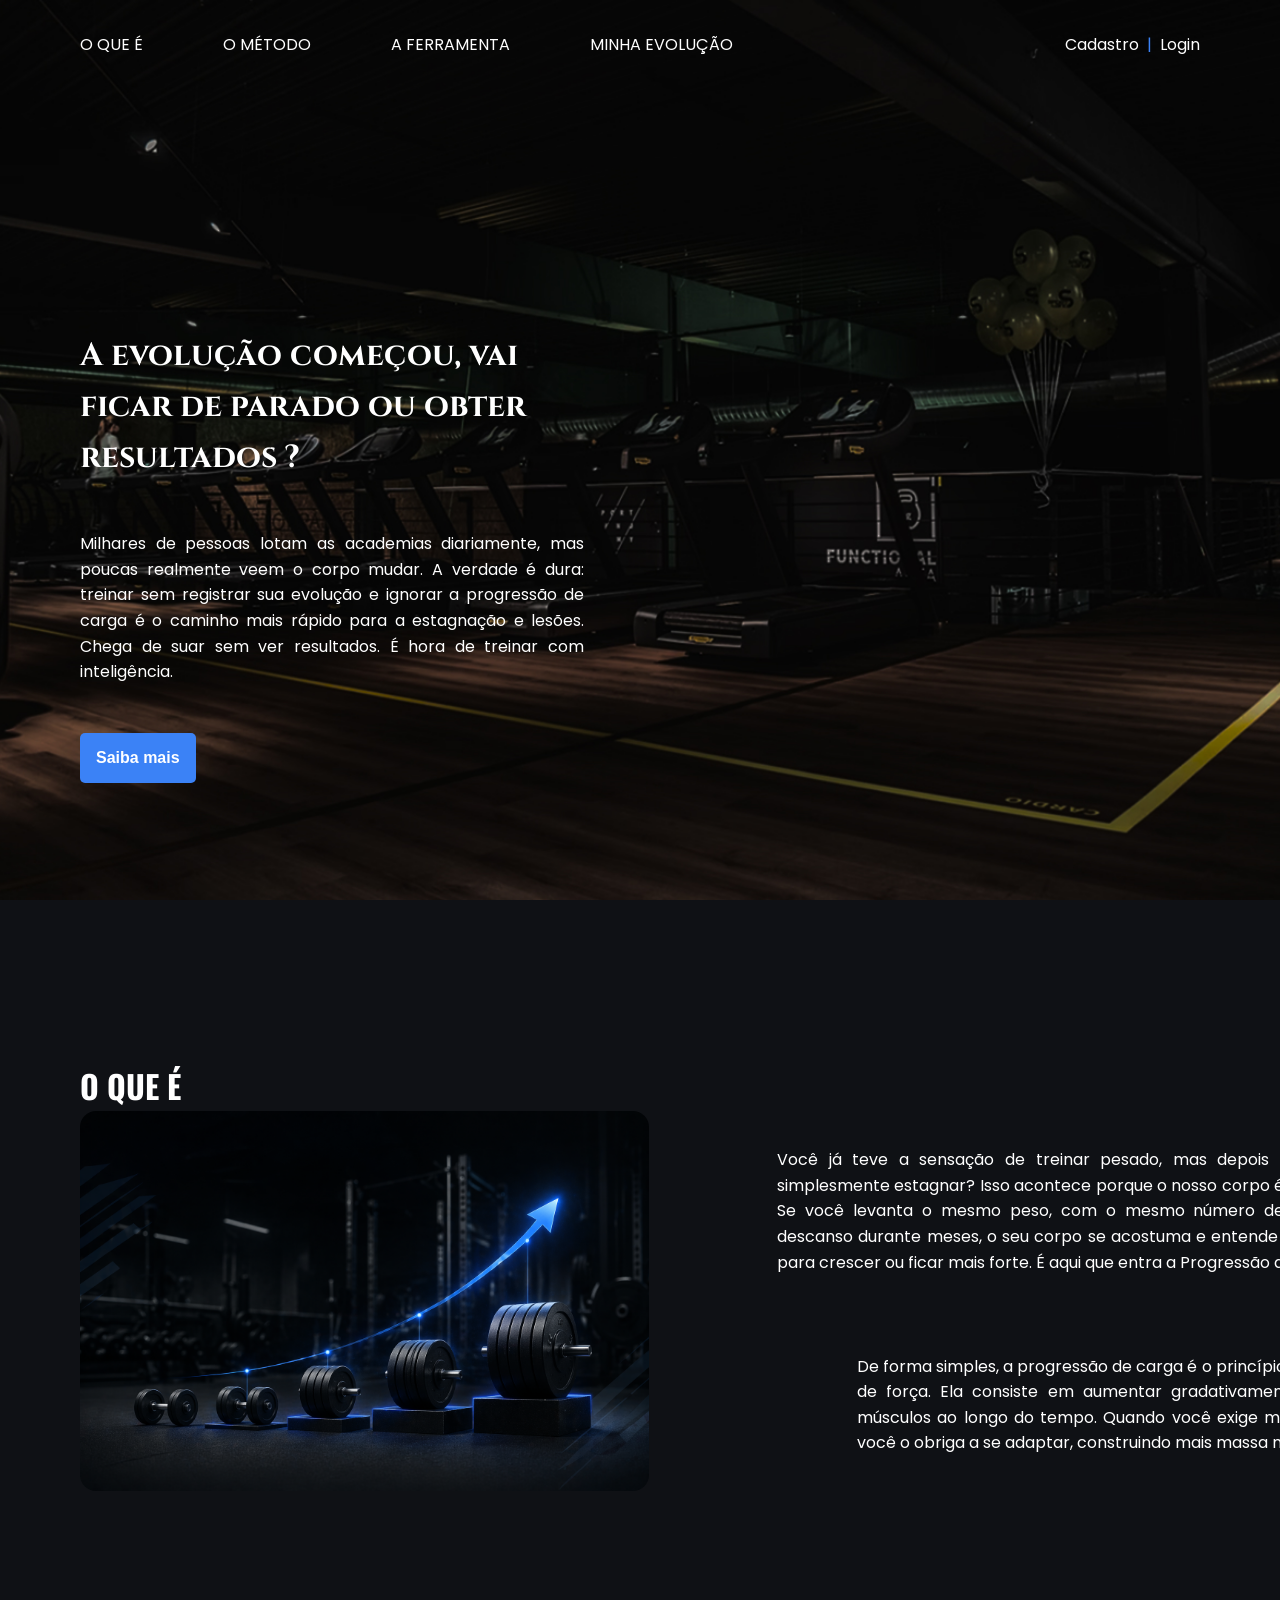
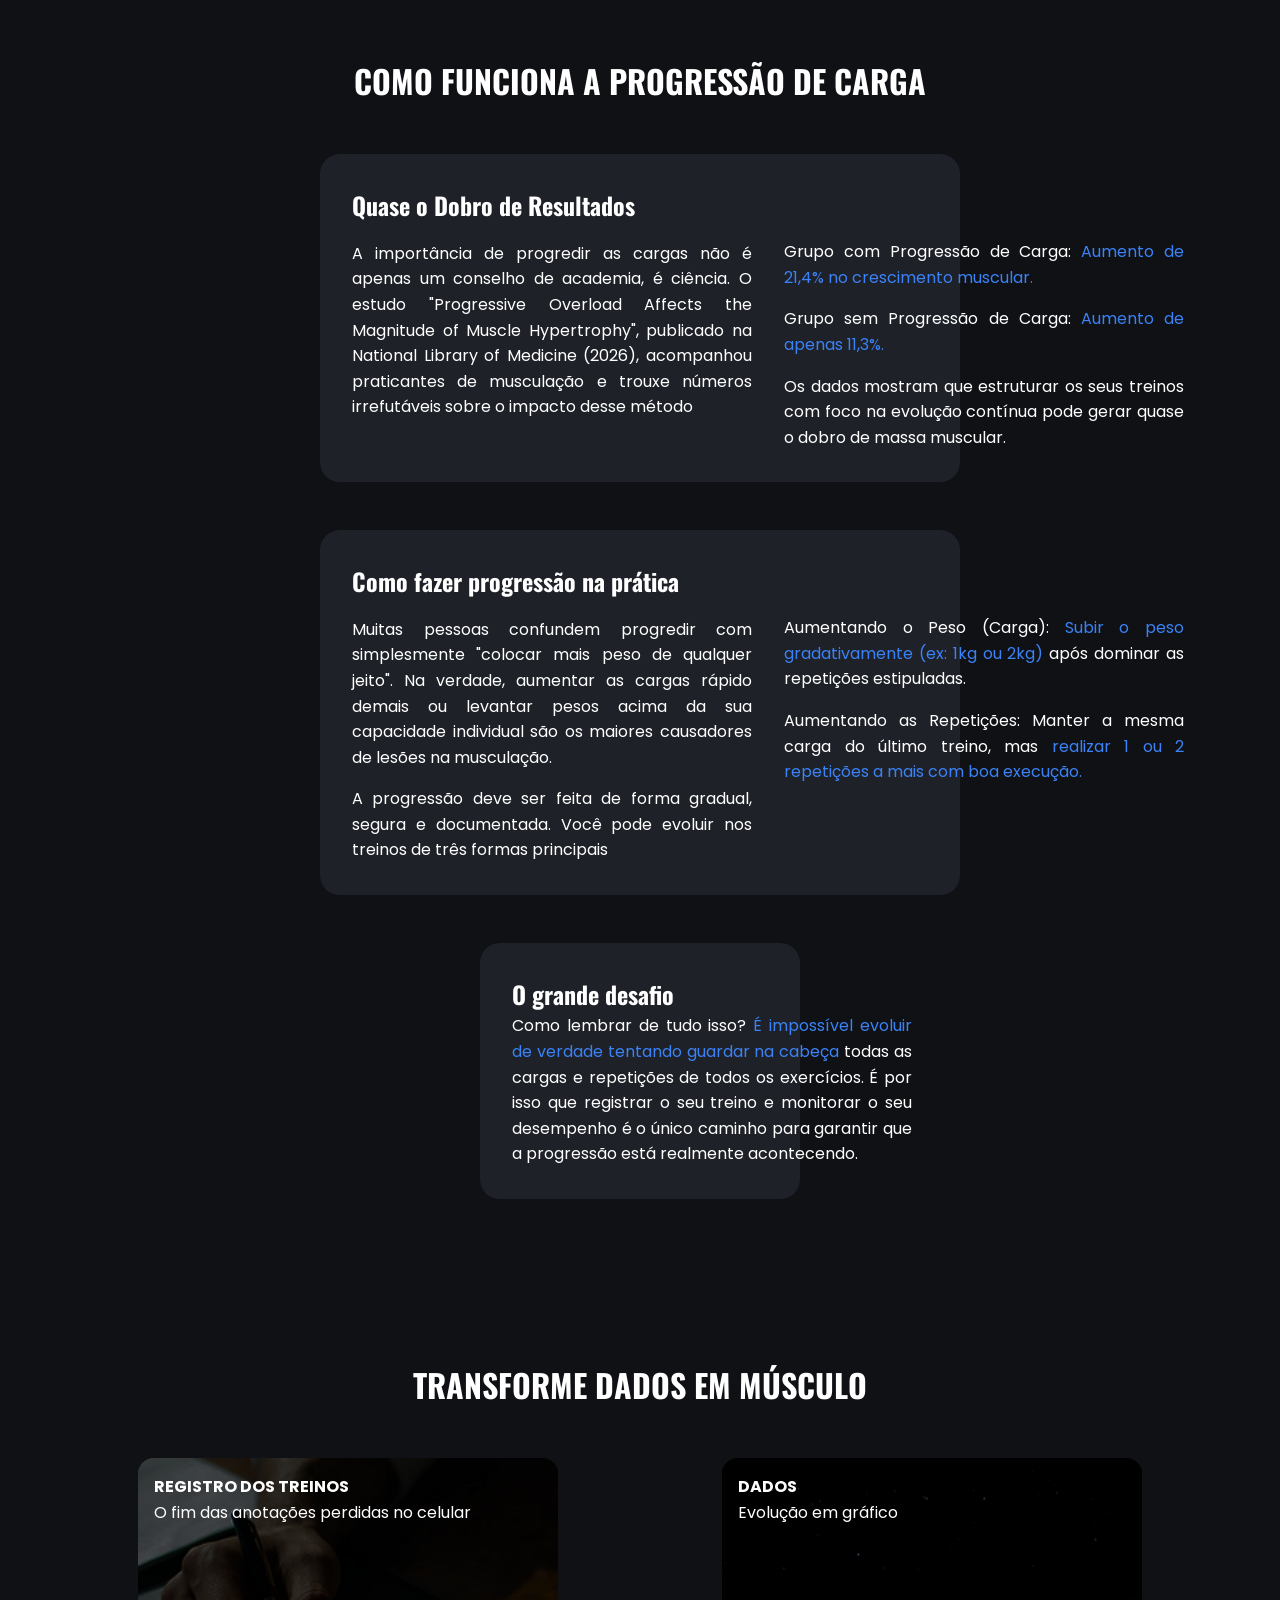
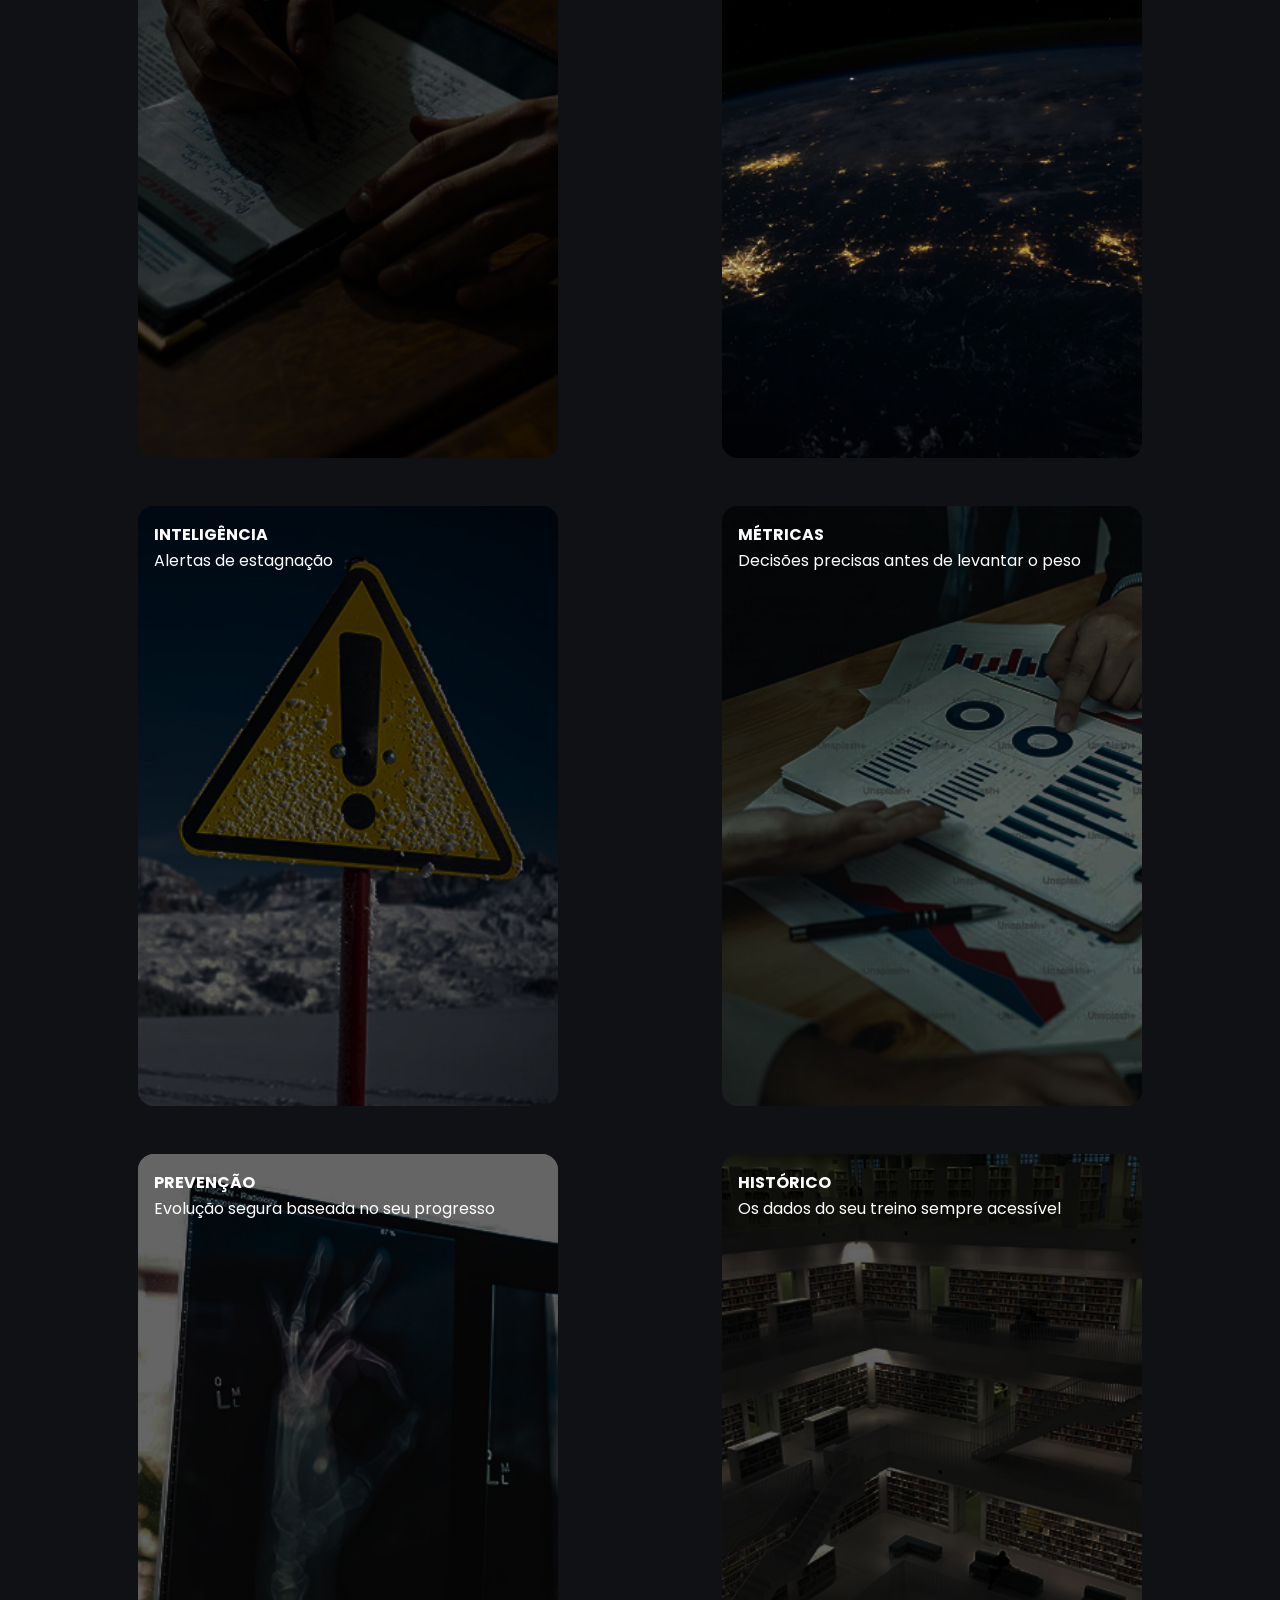
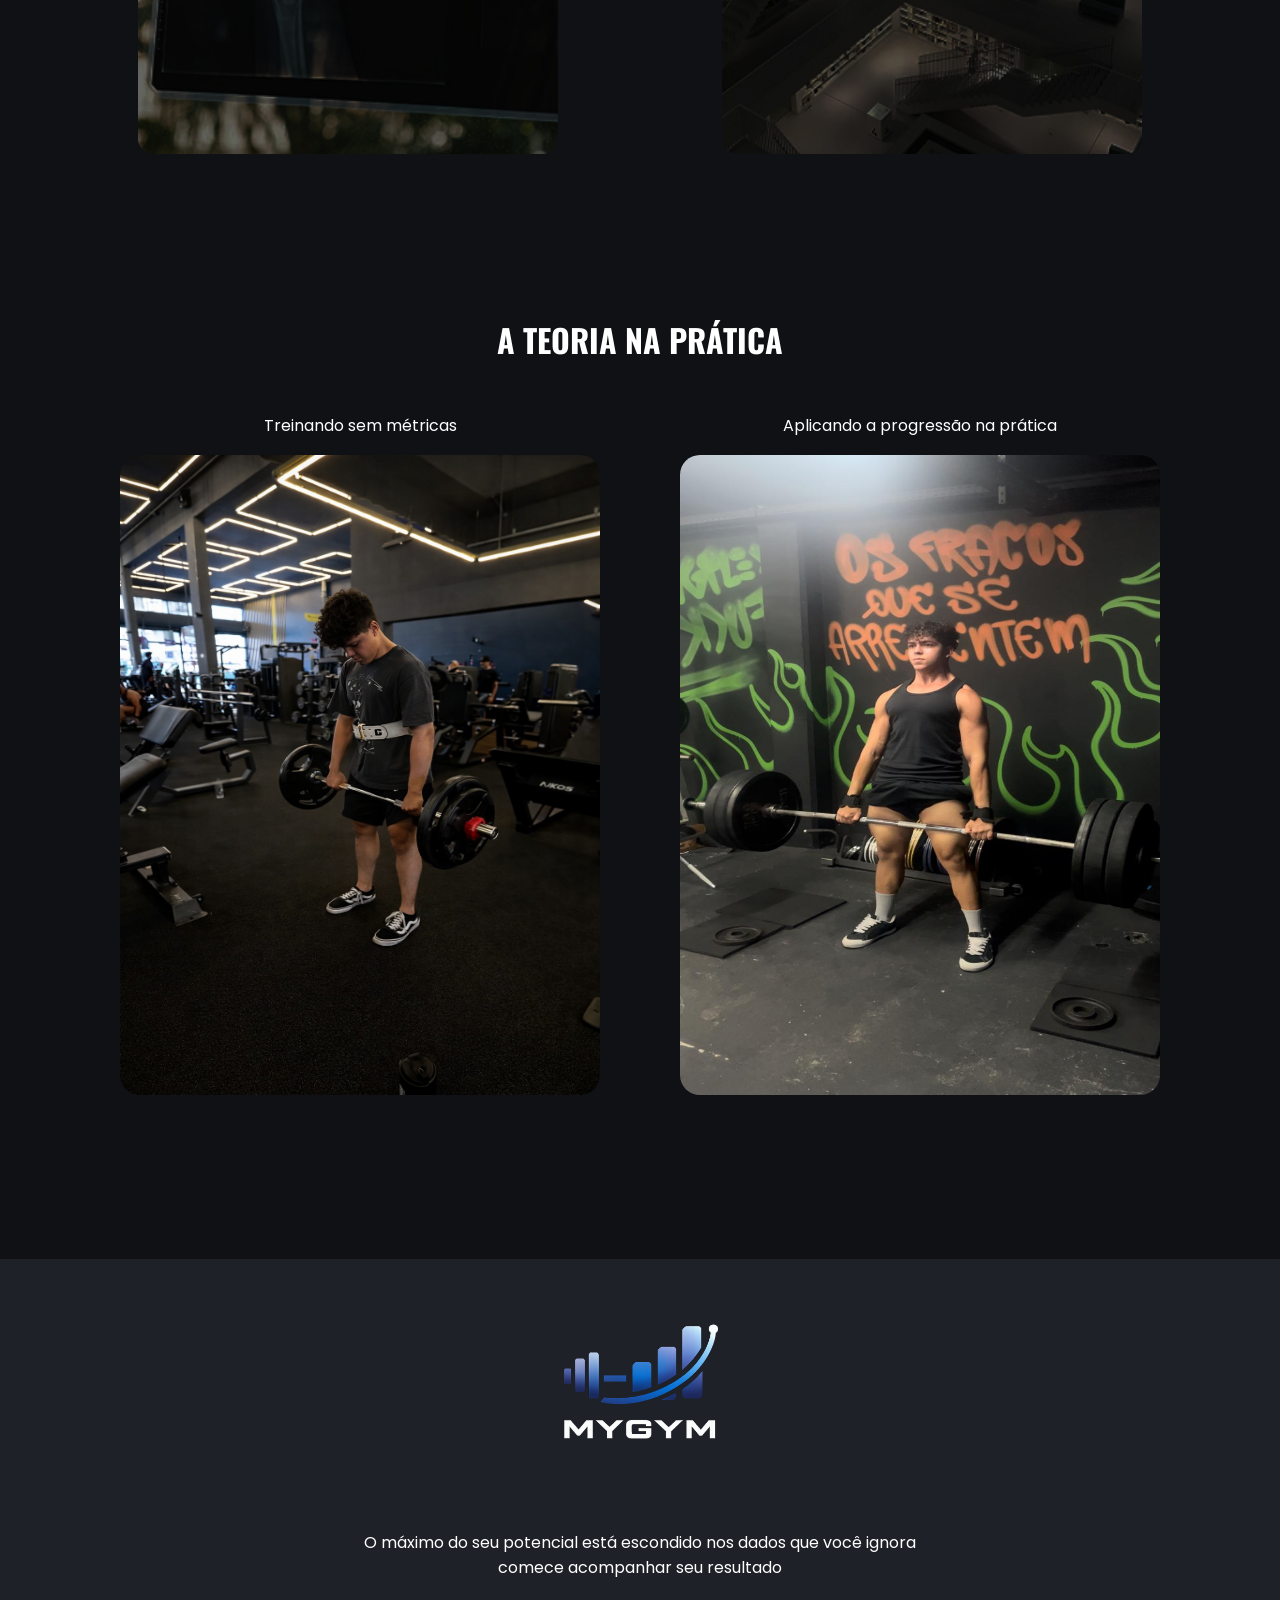
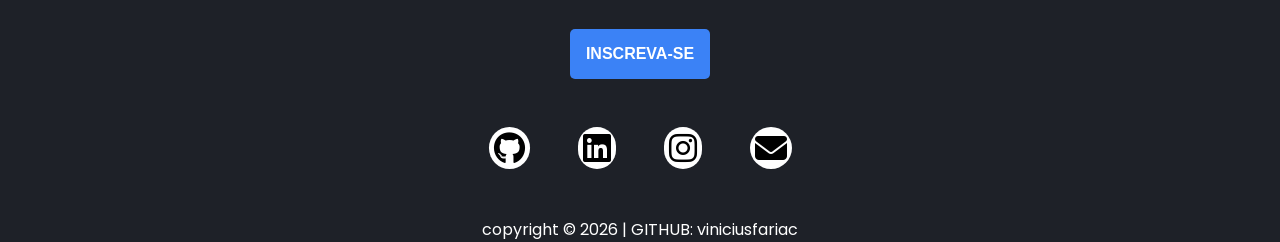
==== commit 431e29cf: "feat: adicionando footer, links para paginação e transição do html" ====
--- a/website/public/index.html
+++ b/website/public/index.html
@@ -19,6 +19,11 @@
     <!-- Style CSS -->
     <link rel="stylesheet" href="css/global.css">
     <link rel="stylesheet" href="css/index.css">
+
+    <!-- CND AWESOME -->
+    <link rel="stylesheet" href="https://cdnjs.cloudflare.com/ajax/libs/font-awesome/6.5.0/css/all.min.css"
+        crossorigin="anonymous" referrerpolicy="no-referrer" />
+
 </head>
 
 <body>
@@ -26,15 +31,15 @@
         <header>
             <nav>
                 <ul class="menu_item">
-                    <li class="list_item"> <a href="">O que é</a></li>
-                    <li class="list_item"><a href="">O método</a></li>
-                    <li class="list_item"><a href="">A ferramenta</a></li>
-                    <li class="list_item"><a href="">Minha evolução</a></li>
+                    <li class="list_item"> <a href="#article_what">O que é</a></li>
+                    <li class="list_item"><a href="#section_progression">O método</a></li>
+                    <li class="list_item"><a href="#section_tool">A ferramenta</a></li>
+                    <li class="list_item"><a href="#section_evolution">Minha evolução</a></li>
                 </ul>
                 <ul class="menu_item menu_login">
-                    <li class="list_item"><a href="">Cadastro</a></li>
+                    <li class="list_item"><a href="cadastro.html">Cadastro</a></li>
                     <li class="list_item highlight_color">|</li>
-                    <li class="list_item"><a href="">Login</a></li>
+                    <li class="list_item"><a href="login.html">Login</a></li>
                 </ul>
             </nav>
         </header>
@@ -45,12 +50,14 @@
                 corpo mudar. A verdade é dura: treinar sem registrar sua evolução e ignorar a progressão de carga é
                 o caminho mais rápido para a estagnação e lesões. Chega de suar sem ver resultados. É hora de
                 treinar com inteligência.</p>
-            <button class="button">Saiba mais</button>
+            <div>
+                <button class="button">Saiba mais</button>
+            </div>
         </section>
     </div>
 
     <main>
-        <article class="container_what">
+        <article class="container_what" id="article_what">
             <div>
                 <h1>O QUE É</h1>
                 <figure>
@@ -73,7 +80,7 @@
             </section>
         </article>
 
-        <article class="container_progression">
+        <article class="container_progression" id="section_progression">
             <h1>COMO FUNCIONA A PROGRESSÃO DE CARGA</h1>
             <section class="card_progression">
                 <div class="content_progression">
@@ -120,7 +127,7 @@
             </section>
         </article>
 
-        <article class="container_tool">
+        <article class="container_tool" id="section_tool">
             <h1>TRANSFORME DADOS EM MÚSCULO</h1>
             <div class="container_card_data">
                 <div class="card_data register">
@@ -182,24 +189,44 @@
             </div>
         </article>
 
-        <article class="container_evolution">
+        <article class="container_evolution" id="section_evolution">
             <h1>A TEORIA NA PRÁTICA</h1>
             <section class="container_evolution_content">
                 <div class="content_evolution">
                     <p>Treinando sem métricas</p>
                     <figcaption>
-                        <img src="assets/imagem_antes.png" title="Antes da progressão de carga" alt="Imagem antes da progressão de carga">
+                        <img src="assets/imagem_antes.png" title="Antes da progressão de carga"
+                            alt="Imagem antes da progressão de carga">
                     </figcaption>
                 </div>
                 <div class="content_evolution">
                     <p>Aplicando a progressão na prática</p>
                     <figcaption>
-                        <img src="assets/imagem_depois.jpeg" title="Depois da progressão de carga" alt="Imagem depois da progressão de carga">
+                        <img src="assets/imagem_depois.jpeg" title="Depois da progressão de carga"
+                            alt="Imagem depois da progressão de carga">
                     </figcaption>
                 </div>
             </section>
         </article>
     </main>
+
+    <footer>
+        <figcaption>
+            <img src="assets/logo_mygym.png" title="Logo my gym" alt="Logo my gym">
+        </figcaption>
+        <div class="content_footer">
+            <p class="text_footer">O máximo do seu potencial está escondido nos dados que você ignora comece acompanhar
+                seu resultado</p>
+            <button class="button">INSCREVA-SE</button>
+            <ul class="menu_footer">
+                <li><a href="https://github.com/viniciusfariac"><i class="fa-brands fa-github"></i></a></li>
+                <li><a href="www.linkedin.com/in/vinicius-faria-cerqueira-62347632a"><i class="fa-brands fa-linkedin"></i></a></li>
+                <li><a href="https://instagram.com/v_f4ria"><i class="fa-brands fa-instagram"></i></a></li>
+                <li><a href="mailto:vfariacerqueira@gmail.com"><i class="fa-solid fa-envelope"></i></a></li>
+            </ul>
+            <p>copyright © 2026 | GITHUB: viniciusfariac</p>
+        </div>
+    </footer>
 </body>
 
 </html>
--- a/website/public/css/index.css
+++ b/website/public/css/index.css
@@ -1,3 +1,4 @@
+/* Importando as fontes utilizadas no site */
 @import url('https://fonts.googleapis.com/css2?family=Montserrat:ital,wght@0,100..900;1,100..900&display=swap');
 @import url('https://fonts.googleapis.com/css2?family=Montserrat:ital,wght@0,100..900;1,100..900&family=Oswald:wght@200..700&display=swap');
 @import url('https://fonts.googleapis.com/css2?family=Cinzel:wght@400..900&family=Montserrat:ital,wght@0,100..900;1,100..900&family=Oswald:wght@200..700&display=swap');
@@ -12,6 +13,11 @@
     --text-dark: #FFF
 }
 
+/* Estilização html */
+html {
+    transition: 1s;
+    scroll-behavior: smooth;
+}
 
 /* Estilizando cor de fundo do body */
 body {
@@ -81,7 +87,6 @@
     border: none;
     border-radius: 5px;
     padding: 1rem;
-    width: 140px;
     font-weight: bold;
     font-size: 1rem;
     transition: 0.5s;
@@ -357,17 +362,22 @@
     transition: 1s;
 }
 
+/* Container da evolução,
+engloba h1 e container de conteudo */
 .container_evolution {
     display: flex;
     flex-direction: column;
     gap: 3rem;
 }
 
+/* Conteudo, imagens e textos */
 .container_evolution_content {
     display: flex;
+    flex-wrap: wrap;
     justify-content: space-around;
 }
 
+/* Separando imagem e texto, 2 box */
 .content_evolution {
     display: flex;
     flex-direction: column;
@@ -376,9 +386,56 @@
     justify-content: space-around;
 }
 
+/* Imagem do conteudo */
 .content_evolution img {
     width: 30rem;
     height: 40rem;
     background-position: center;
     border-radius: 20px;
+}
+
+/* Inicio do footer */
+footer {
+    display: flex;
+    flex-direction: column;
+    background-color: var(--bg-secondary);
+    margin-top: 10rem;
+    padding: 0 1rem;
+    justify-content: center;
+    align-items: center;
+}
+
+/* Tamanho da imagem */
+footer img {
+    width: 400px;
+}
+
+/* Conteúdo do footer */
+.content_footer{
+    display: flex;
+    flex-direction: column;
+    justify-content: center;
+    align-items: center;
+    gap: 3rem;
+}
+
+/* Texto do footer */
+.text_footer{
+    width: 70%;
+    text-align: center;
+}
+
+/* menu do footer */
+.menu_footer {
+    display: flex;
+    gap: 3rem;
+}
+
+/* Itens do footer */
+.menu_footer i {
+    font-size: 2rem;
+    color: black;
+    background-color: #fff;
+    padding: 5px;
+    border-radius: 5rem;
 }
